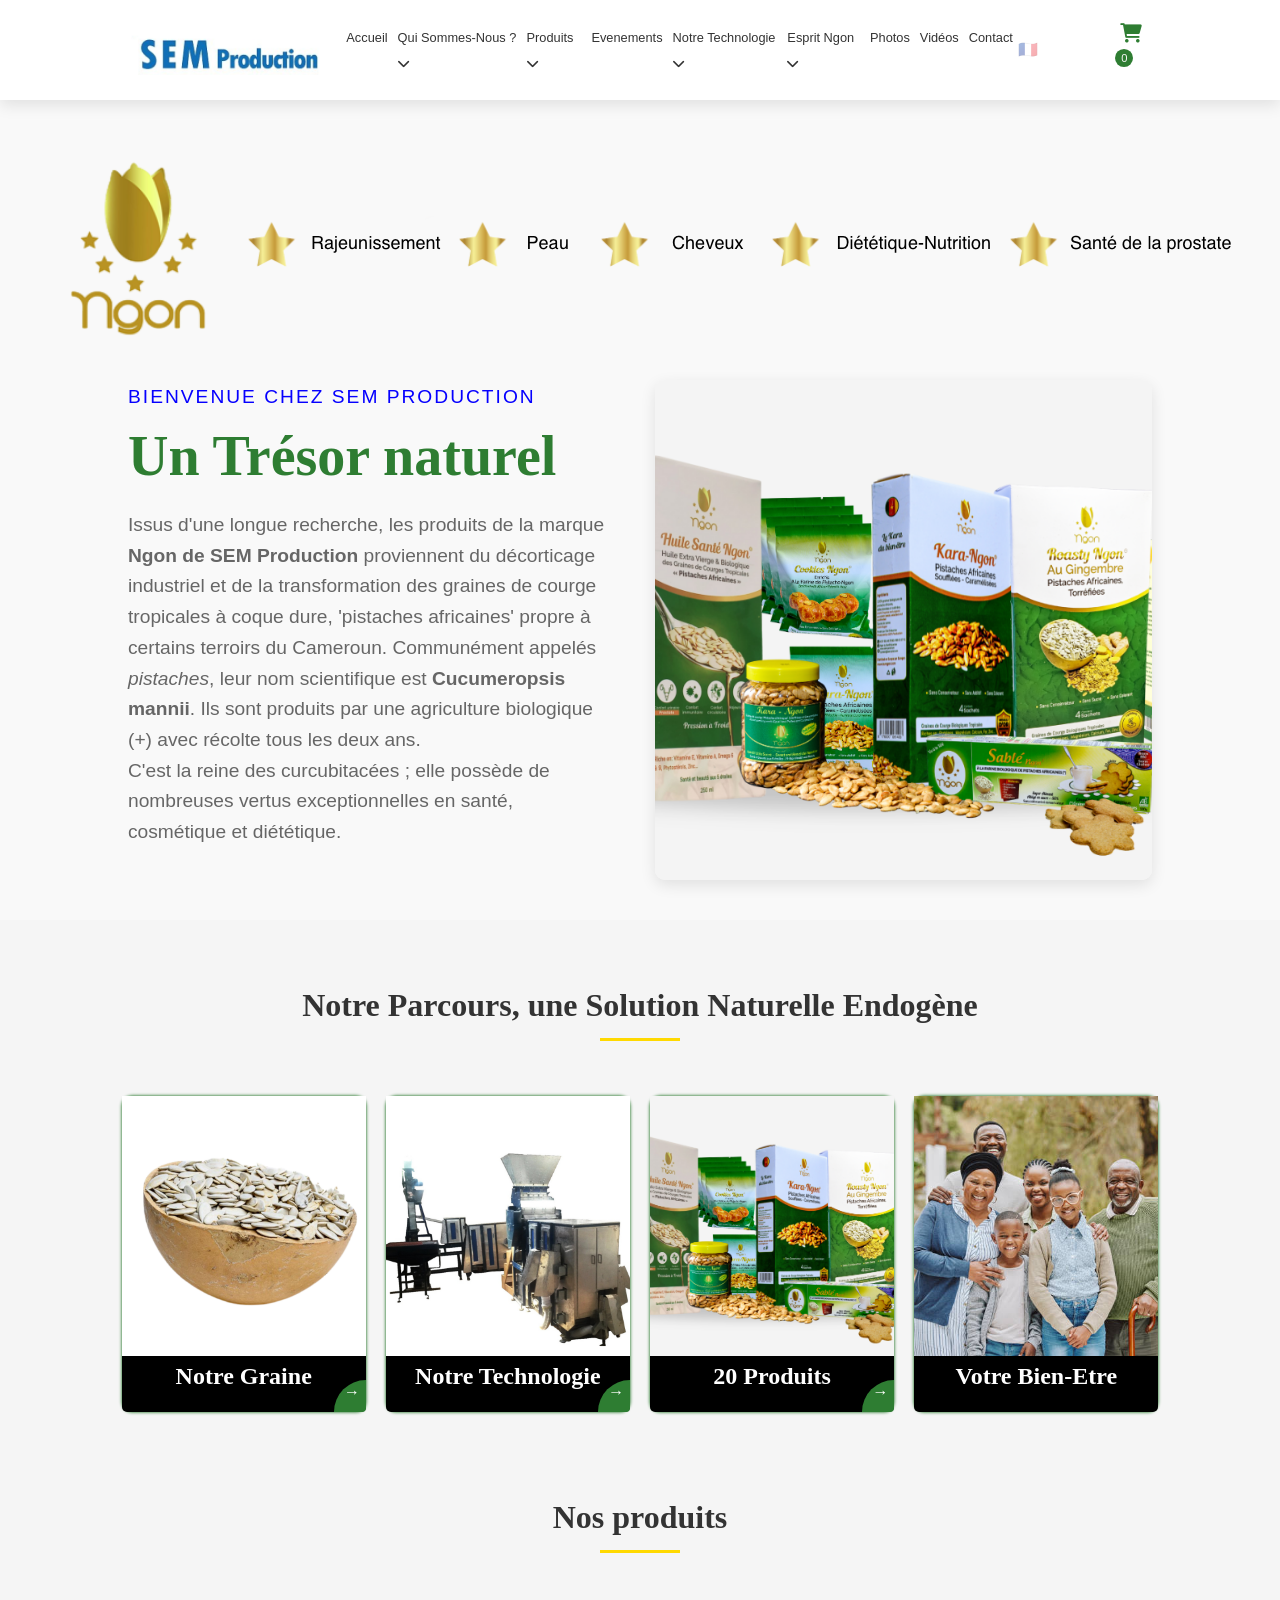
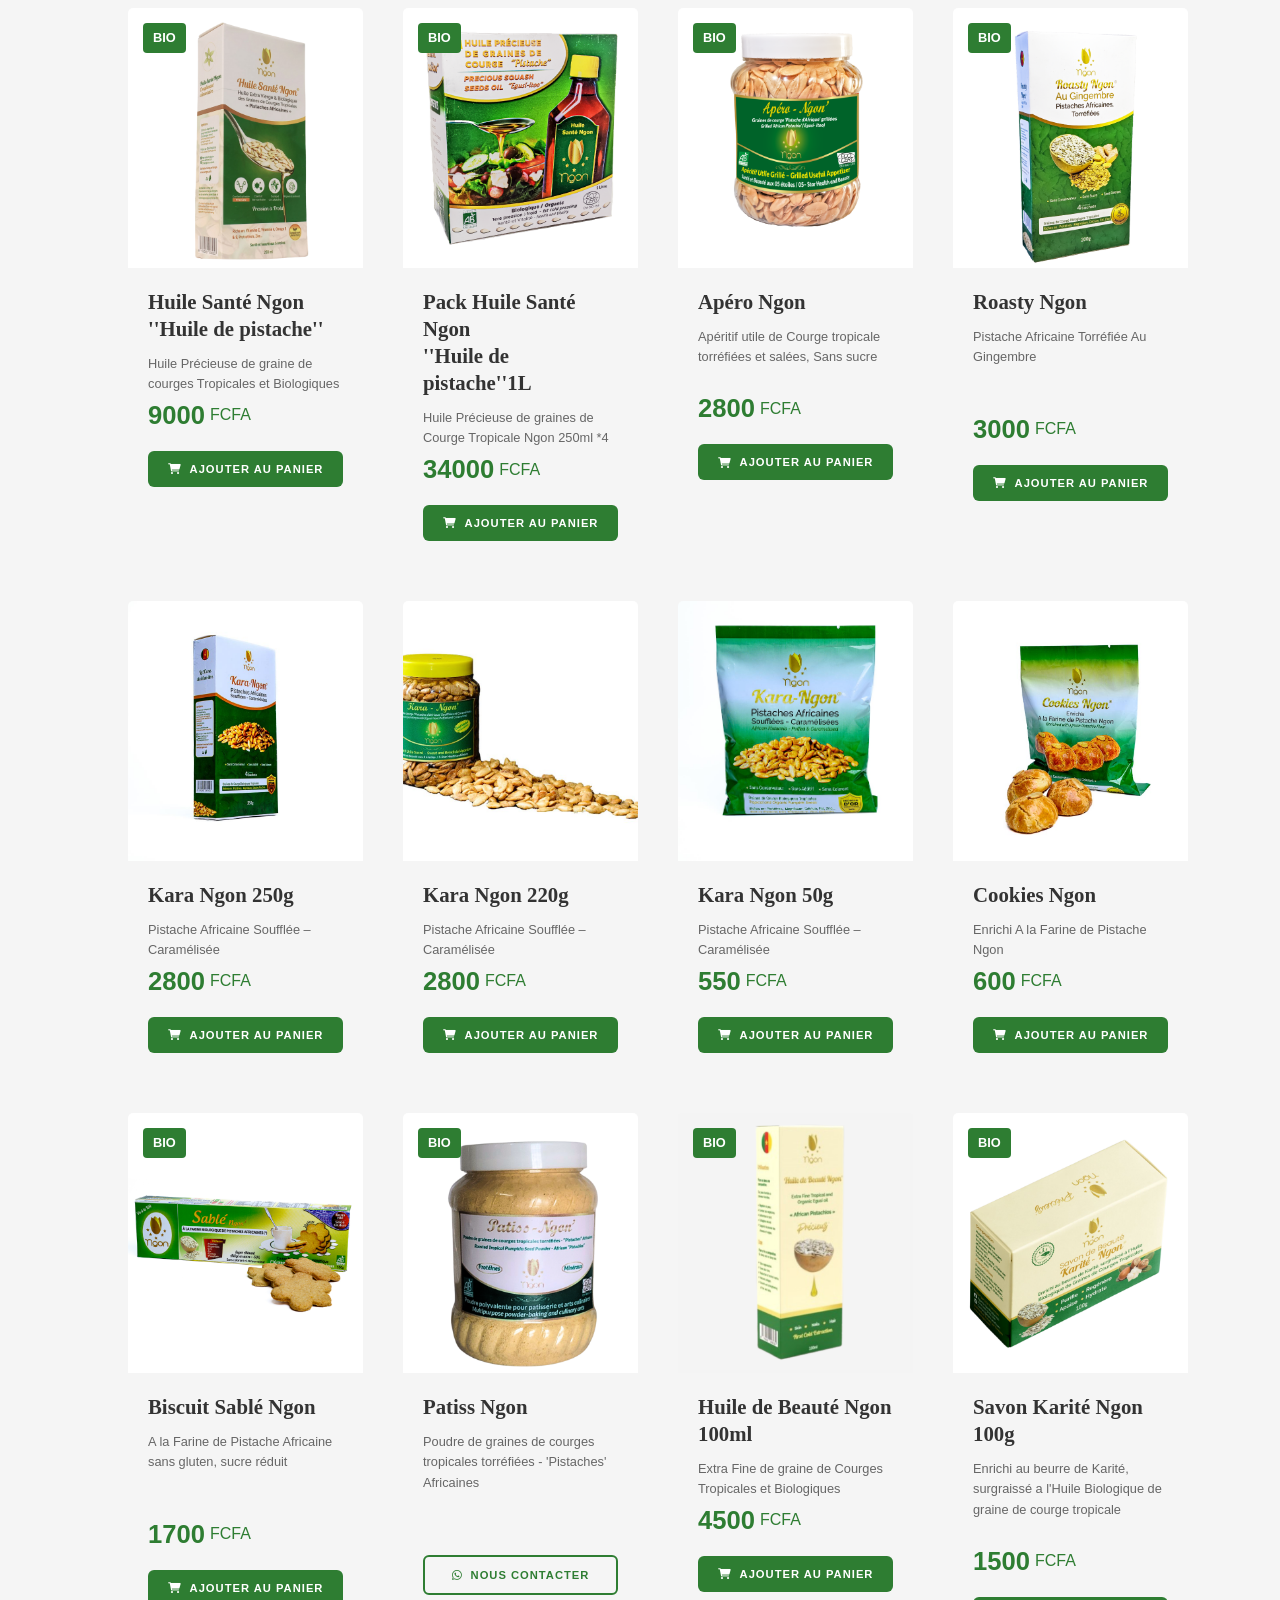
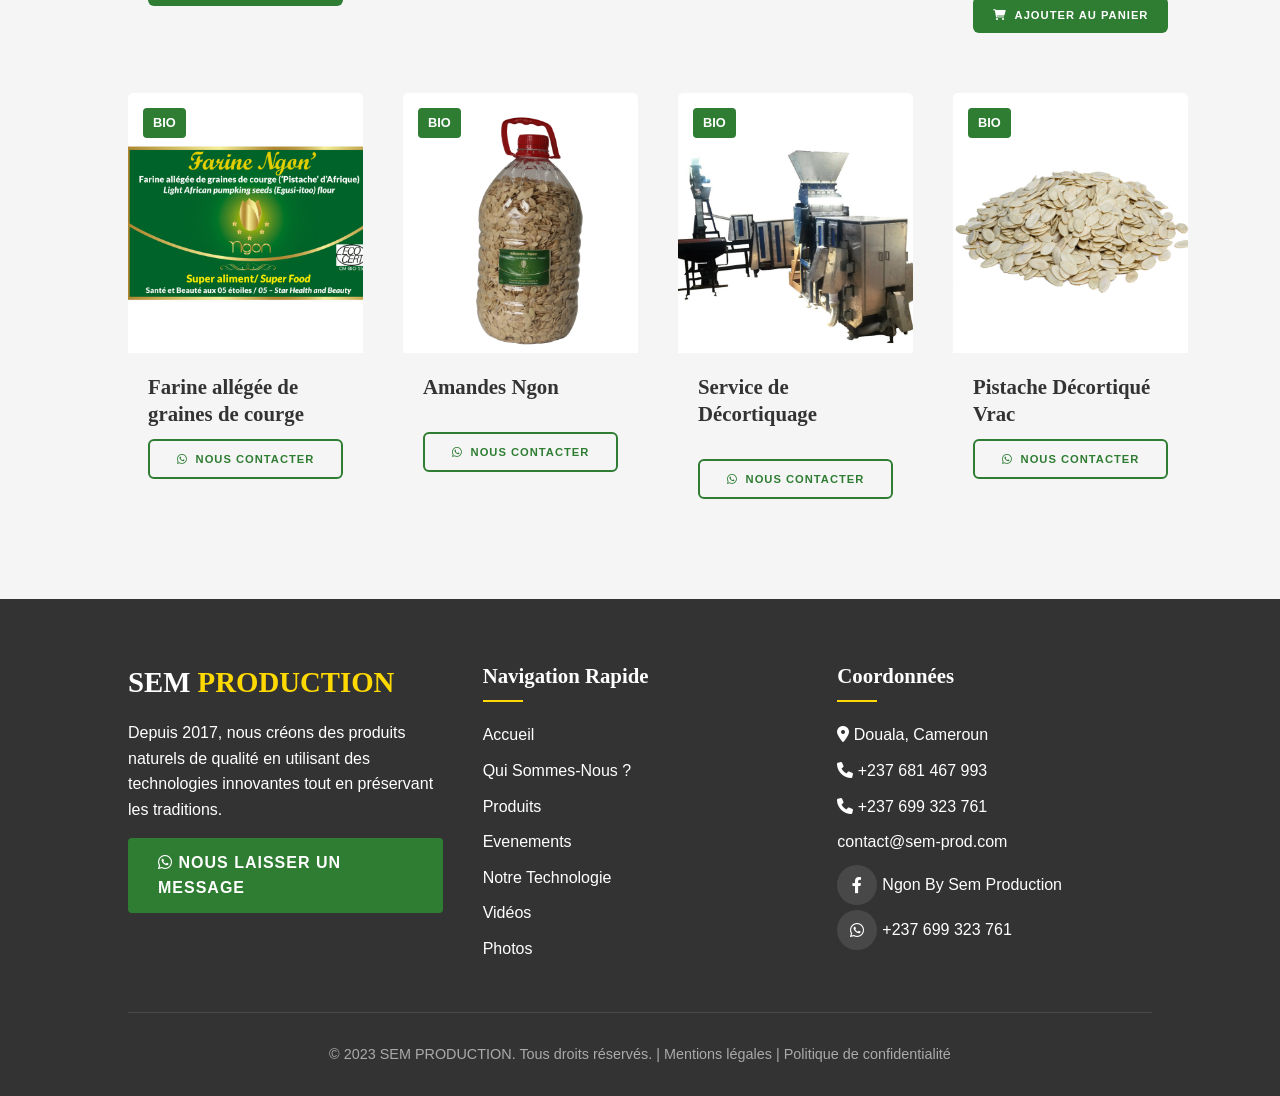
==== index.html @ 13b124e4 "Initialize project: Internationalization and UI/UX fixes" ====
<!DOCTYPE html>
<html lang="fr">

<head>
    <meta charset="UTF-8">
    <meta name="viewport" content="width=device-width, initial-scale=1.0">
    <title>SEM PRODUCTION - Innovation au service de la tradition</title>
    <link rel="stylesheet" href="css/style.css">
    <link rel="stylesheet" href="https://cdnjs.cloudflare.com/ajax/libs/font-awesome/6.4.0/css/all.min.css">
    <link rel="stylesheet" href="https://cdnjs.cloudflare.com/ajax/libs/font-awesome/6.0.0-beta3/css/all.min.css">
    <!-- Définition de l'icône du site (favicon) -->
    <link rel="icon" type="image/png" href="assets/images/icon-logo.png">

    <!-- Scripts i18n -->
    <script src="js/i18n-data.js"></script>
    <script src="js/i18n.js"></script>

    <style>
        .lang-switch {
            display: flex;
            align-items: center;
            margin-right: 15px;
            font-weight: bold;
        }

        .lang-switch a {
            color: #fff;
            text-decoration: none;
            padding: 0 5px;
            opacity: 0.7;
        }

        .lang-switch a.active-lang {
            opacity: 1;
            border-bottom: 2px solid #fff;
        }

        .lang-switch span {
            color: #fff;
            opacity: 0.5;
        }
    </style>
</head>

<body>

    <!-- Header -->
    <header id="header-id">
        <div class="container header-container">
            <a href="index.html" class="logo"><img src="assets/images/logo.png" alt=""></a>
            <nav>
                <ul>
                    <li><a href="index.html" data-i18n="nav.home">Accueil</a></li>
                    <li class="dropdown">
                        <a href="qui-sommes-nous.html"><span data-i18n="nav.about">Qui Sommes-Nous ?</span> <i
                                class="fas fa-chevron-down"></i></a>
                        <ul class="dropdown-menu">
                            <li><a href="qui-sommes-nous.html#entreprise" data-i18n="nav.about.company">Notre
                                    Entreprise</a></li>
                            <li><a href="qui-sommes-nous.html#histoire" data-i18n="nav.about.history">Notre Histoire</a>
                            </li>
                            <li><a href="qui-sommes-nous.html#chaine-valeur" data-i18n="nav.about.value_chain">Notre
                                    Chaine de Valeur</a></li>
                            <li><a href="qui-sommes-nous.html#promoteur" data-i18n="nav.about.promoter">Le Promoteur</a>
                            </li>
                        </ul>
                    </li>
                    <li class="dropdown">
                        <a href="#products-section"><span data-i18n="nav.products">Produits</span> <i
                                class="fas fa-chevron-down"></i></a>
                        <script>
                            // Fonction pour afficher les détails du produit
                            function displayProductMenu() {
                                const product = productsData;
                                const lang = localStorage.getItem('siteLang') || 'fr';
                                const container_dropdown_menu = document.getElementById('dropdown-menu');
                                if (product) {
                                    container_dropdown_menu.innerHTML = product.map(product => `
                                            <li><a href="detailproduit.html?id=${product.id}">${product.names[lang] || product.names.fr}</a></li>
                                        `).join('');
                                    return;
                                }
                            }
                            document.addEventListener('DOMContentLoaded', displayProductMenu);
                            window.addEventListener('languageChanged', displayProductMenu);
                        </script>
                        <ul class="dropdown-menu" id="dropdown-menu">

                        </ul>
                    </li>
                    <li><a href="evenements.html" data-i18n="nav.events">Evenements</a></li>
                    <li class="dropdown">
                        <a href="technologie.html"><span data-i18n="nav.tech">Notre Technologie</span> <i
                                class="fas fa-chevron-down"></i></a>
                        <ul class="dropdown-menu">
                            <li><a href="technologie.html#la-recherche" data-i18n="nav.tech.research">La recherche</a>
                            </li>
                            <li><a href="technologie.html#la-Conception-Fabrication"
                                    data-i18n="nav.tech.design">Conception et Fabrication</a></li>
                            <li><a href="technologie.html#la-Machine-specialisation"
                                    data-i18n="nav.tech.machine">Machine et specialisation</a></li>
                        </ul>
                    </li>
                    <li class="dropdown">
                        <a href="espritngon.html"><span data-i18n="nav.spirit">Esprit Ngon</span> <i
                                class="fas fa-chevron-down"></i></a>
                        <ul class="dropdown-menu">
                            <li><a href="espritngon.html#histoire-et-biens-faits" data-i18n="nav.spirit.history">
                                    Histoire et Bienfaits</a></li>
                            <li><a href="espritngon.html#recette" data-i18n="nav.spirit.recipe">Recette</a></li>
                            <li><a href="espritngon.html#patisseries" data-i18n="nav.spirit.pastries">Patisseries</a>
                            </li>
                        </ul>
                    </li>
                    <li><a href="photos.html" data-i18n="nav.photos">Photos</a></li>
                    <li><a href="videos.html" data-i18n="nav.videos">Vidéos</a></li>
                    <li><a href="contact.html" data-i18n="nav.contact">Contact</a></li>
                </ul>
            </nav>
            <div class="icon-action">
                <div class="lang-switch dropdown">
                    <a href="#" class="current-lang-display">
                        <span id="current-lang-icon">🇫🇷</span> 
                        <span id="current-lang-text">FR</span> 
                        <i class="fas fa-chevron-down" style="font-size: 0.8em;"></i>
                    </a>
                    <ul class="dropdown-menu">
                        <li><a href="#" class="lang-selector" data-lang="fr"><span>🇫🇷</span> Français</a></li>
                        <li><a href="#" class="lang-selector" data-lang="en"><span>🇬🇧</span> English</a></li>
                    </ul>
                </div>
                <div class="cart-icon" onclick="onlyopenCart()">
                    <i class="fas fa-shopping-cart"></i>
                    <span class="cart-count" id="cart-count">0</span>
                </div>
                <div class="mobile-menu">
                    <i class="fas fa-bars"></i>
                </div>
            </div>
        </div>
    </header>

    <!-- Hero Section -->
    <section class="hero">
        <div class="content-image-etoiles">
            <a href="index.html" class="logo logoeurogon"><img src="assets/images/logoNgon.png" alt=""></a>
            <img id="cinq-etoiles" src="assets/images/5etoiles-ok.png" alt="">
        </div>
        <div class="container hero-container">
            <div class="hero-content">
                <p class="subtitle" data-i18n="hero.subtitle">BIENVENUE CHEZ SEM PRODUCTION</p>
                <h1 data-i18n="hero.title">Un Trésor naturel</h1>
                <p id="description-hero" data-i18n="hero.desc">
                    Issus d'une longue recherche, les produits de la marque <strong>Ngon de SEM Production</strong>
                    proviennent du décorticage industriel et de la transformation des graines de courge tropicales à
                    coque dure, 'pistaches africaines' propre à certains terroirs du Cameroun.
                    Communément appelés <em>pistaches</em>, leur nom scientifique est <strong>Cucumeropsis
                        mannii</strong>.
                    Ils sont produits par une agriculture biologique (+) avec récolte tous les deux ans.<br>
                    C'est la reine des curcubitacées ; elle possède de nombreuses vertus exceptionnelles en santé,
                    cosmétique et diététique.
                </p>
                <!--<a href="#products-section" class="btn">Découvrir nos produits</a>-->
            </div>
            <div class="hero-image">
                <img src="/assets/images/Pack Complet.png" alt="SEM PRODUCTION - Produits naturels">
            </div>
        </div>
    </section>

    <!-- Brand Section -->
    <section class="rubrique-section" style="padding-bottom: 0;">
        <div class="section-title" id="rubrique-section-title">
            <h2 data-i18n="section.path.title">Notre Parcours, une Solution Naturelle Endogène</h2>
        </div>

        <div class="rubrique-content">
            <div class="rubrique-item large">
                <a href="">
                    <div class="promo-text">
                        <div class="product-img" style="background-image: url(assets/images/calebasse-pistache.png) ;">
                        </div>
                        <h2 data-i18n="section.path.seed">Notre Graine</h2>
                        <div class="go-corner">
                            <div class="go-arrow">→</div>
                        </div>
                        <!--<img src="assets/images/calebasse-pistache.png" alt="" class="product-img">-->
                    </div>
                </a>
            </div>
            <div class="rubrique-item ">
                <a href="technologie.html">
                    <div class="promo-text">
                        <div class="product-img"
                            style="background-image: url(assets/images/machine-a-decortiquer.png) ;"></div>
                        <h2 data-i18n="section.path.tech">Notre Technologie</h2>
                        <div class="go-corner">
                            <div class="go-arrow">→</div>
                        </div>
                    </div>
                </a>
            </div>
            <div class="rubrique-item">
                <a href="#products-section">
                    <div class="promo-text">
                        <div class="product-img" style="background-image: url(assets/images/Pack\ Complet.png) ;"></div>
                        <h2 data-i18n="section.path.products">20 Produits</h2>
                        <div class="go-corner">
                            <div class="go-arrow">→</div>
                        </div>
                    </div>
                </a>
            </div>
            <div class="rubrique-item">
                <a href="espritngon.html#histoire-et-biens-faits">
                    <div class="promo-text">
                        <div class="product-img" style="background-image: url(assets/images/famille-africaine6.png) ;">
                        </div>
                        <h2 data-i18n="section.path.wellbeing">Votre Bien-Etre</h2>
                    </div>
                </a>
            </div>
        </div>
    </section>

    <!-- Products Section -->
    <section class="products-section" id="products-section">
        <div class="container" id="products-section-container">
            <div class="section-title">
                <h2 data-i18n="section.products.title">Nos produits</h2>
                <!--<p>Lorem ipsum dolor sit amet, consectetur adipiscing elit. Aenean commodo ligula eget dolor. Aenean massa Cum sociis natoque penatibus.</p>-->
            </div>
            <script>
                function displayProductDetails() {
                    const product = productsData;
                    console.log(product)
                    const container = document.getElementById('products-grid');
                    /*if (product) {
                        container.innerHTML = product.map(product =>`
                            <div class="product-card" data-category="nutri-Sante">
                                <a href=" detailproduit.html?id=${product.id}">
                                <div class="product-img" style="background-image: url(${product.images[0]});">
                                    <div class="product-badge">BIO</div>
                                </div></a>
                                <div class="product-content">
                                    <h3 class="product-name">${product.names.fr}</h3>
                                    <p class="product-description">${product.brand.fr}</p>
                                    
                                    <div class="product-price">
                                    ${product.formats[0].price} <span class="price-currency">FCFA</span>
                                    </div>
                                    
                                    <div class="product-actions">
                                        <button class="btn btn-primary btn-cart add-to-cart" data-product="${product.names.fr}" data-price="${product.formats[0].price}">
                                            <i class="fas fa-shopping-cart"></i> 
                                        </button>
                                        <button class="btn btn-secondary btn-checkout-platform" onclick="commandeDirect('${product.names.fr.replace(/'/g, "\\'")}', ${product.formats[0].price})"  data-product="${product.names.fr}" data-price="${product.formats[0].price}">
                                            <i class="fab fa-whatsapp"></i> Commander
                                        </button>
                                    </div>
                                </div>
                            </div>
                            
                        `).join('');
                        return;
                    }*/
                    if (product) {
                        const lang = localStorage.getItem('siteLang') || 'fr';
                        container.innerHTML = product.map(product => {
                            // Vérifier si la catégorie est spéciale
                            const isSpecialCategory = product.category && product.category.includes("speciale");

                            return `
                                    <div class="product-card" data-category="${product.category || 'nutri-Sante'}">
                                        <a href="detailproduit.html?id=${product.id}">
                                             ${product.category && product.category.includes("aperitif-utile") ? `
                                            <div class="product-img" style="background-image: url(${product.images[0]});">
                                                
                                            </div>                                             
                                             `:
                                    `<div class="product-img" style="background-image: url(${product.images[0]});">
                                                <div class="product-badge" data-i18n="badge.bio">BIO</div>
                                            </div>`}
                                        </a>
                                        <div class="product-content">
                                            <h3 class="product-name">${product.names[lang] || product.names.fr}</h3>
                                            <p class="product-description">${product.brand[lang] || product.brand.fr}</p>
                                            
                                            ${isSpecialCategory ?
                                    /* PRODUIT SPÉCIAL - Pas de prix, bouton "Nous contacter" */
                                    `
                                                <div class="product-actions">
                                                    <button class="btn btn-secondary btn-checkout-platform" onclick="commandeDirectSpeciale('${product.names.fr.replace(/'/g, "\\'")}')">
                                                        <i class="fab fa-whatsapp"></i> <span style="font-sise: 0.5em;" data-i18n="btn.contact_us"> Nous contacter </span>
                                                    </button>
                                                </div>
                                                ` :
                                    /* PRODUIT NORMAL - Avec prix et panier */
                                    `
                                                <div class="product-price">
                                                    ${product.formats[0].price} <span class="price-currency">FCFA</span>
                                                </div>
                                                
                                                <div class="product-actions">
                                                    <button class="btn btn-primary btn-cart add-to-cart" data-product="${product.names.fr}" data-price="${product.formats[0].price}">
                                                        <i class="fas fa-shopping-cart"></i><span data-i18n="btn.add_cart">Ajouter au panier</span>
                                                    </button>
                                                    <!--<button class="btn btn-secondary btn-checkout-platform" onclick="commandeDirect('${product.names.fr.replace(/'/g, "\\'")}', ${product.formats[0].price})" data-product="${product.names.fr}" data-price="${product.formats[0].price}">
                                                        <i class="fab fa-whatsapp"></i> Commander
                                                    </button>-->
                                                </div>
                                                `
                                }
                                        </div>
                                    </div>
                                `;
                        }).join('');
                        return;
                    }
                }
                // Charger les détails du produit au chargement de la page
                document.addEventListener('DOMContentLoaded', displayProductDetails);
            </script>
            <div class="products-grid" id="products-grid">
                <!-- Produit 1 -->

            </div>
        </div>
    </section>

    <!-- Panier -->
    <div class="cart-overlay"></div>
    <div class="cart-sidebar">
        <div class="cart-header">
            <h3 data-i18n="cart.title">Votre Panier</h3>
            <div class="cart-close">
                <i class="fas fa-times"></i>
            </div>
        </div>
        <div class="cart-items">
            <!-- Les articles du panier seront ajoutés ici dynamiquement -->
        </div>
        <div class="cart-total">
            <span data-i18n="cart.total">Total:</span> <span id="cart-total">0</span> FCFA
        </div>
        <button class="cart-checkout btn-checkout-platform" id="checkout-whatsapp" data-i18n="cart.checkout">
            Commander maintenant
        </button>
    </div>
    <!-- Shopping Cart Modal (hidden by default) -->
    <div id="platform-modal" class="modal">
        <div class="modal-content">
            <span class="close-btn close-btn-plateform">&times;</span>
            <h2 data-i18n="modal.whatsapp.title">Vous serez mis en relation avec notre service Commercial</h2>
            <span data-i18n="modal.whatsapp.subtitle">Par Whatsapp.</span>
            <div id="platform-oprtion" class="platform-option">
                <div class="section-choice">
                    <div id="whatsapp-send" class="btn" href="" title="Commander par WhatsApp" target="_blank">
                        <i class="fab fa-whatsapp"></i> <span data-i18n="modal.whatsapp.continue">Continuer</span>
                    </div>
                    <!--<div class="choise">
                            <div id="email-send" title="Commander par Email" style="background-color: rgb(0, 123, 255); border-radius: 15px;" >
                                <i class="fas fa-envelope choise-icon" style="font-size:70px;padding: 20px; color:white;"></i>
                            </div>
                            <p style="color: rgb(0, 123, 255);">Par Email</p>                        
                        </div> -->
                </div>
                <!--<div class="section-choice">
                        <p><strong>Par un appel direct: </strong><br> <i class="fas fa-phone"></i> +237 681 467 993  </p>
                    </div>-->
            </div>
        </div>
    </div>

    <!-- Formulaire de commande par mail Modal (hidden by default) -->
    <div id="form-commande-modal" class="modal">
        <div class="modal-content">
            <span class="close-btn close-btn-mail">&times;</span>
            <h2 data-i18n="modal.order.title">Passer votre Commande</h2>
            <form id="commande-form">
                <!--<label for="command-email">E-mail:</label>
                <input type="text" id="command-email" name="email" required>-->
                <label for="command-name" data-i18n="modal.order.name">Nom:</label>
                <input type="text" id="command-name" name="name" required>
                <label for="command-phone" data-i18n="modal.order.phone">Téléphone:</label>
                <input type="tel" id="command-phone" name="phone">
                <label for="command-guests" data-i18n="modal.order.order_label">Votre commande:</label>
                <textarea id="commande-details" name="message" readonly></textarea>

                <button type="submit" class="btn btn-primary" id="submit-email-order">
                    <i class="fas fa-paper-plane"></i>
                    <span data-i18n="modal.order.submit">Commander</span>
                </button>
            </form>
            <div id="commande-commandponse" style="margin-top:10px;"></div>
        </div>
    </div>
    <!--<div id="email-modal" class="">
        <div class="modal-content">
            <span class="close-btn" id="email-close">&times;</span>
            <h2>Commande par Email</h2>
            <p>Remplissez vos informations pour recevoir votre commande par email</p>
            
            <div class="order-summary" id="email-order-summary">
            </div>
            
            <form id="email-order-form">
                <div class="form-group">
                    <label for="customer-name">Nom complet *</label>
                    <input type="text" id="customer-name" name="name" required>
                </div>
                
                <div class="form-group">
                    <label for="customer-email">Email *</label>
                    <input type="email" id="customer-email" name="email" required>
                </div>
                
                <div class="form-group">
                    <label for="customer-phone">Téléphone</label>
                    <input type="tel" id="customer-phone" name="phone">
                </div>
                
                <div class="form-group">
                    <label for="customer-address">Adresse de livraison</label>
                    <textarea id="customer-address" name="address"></textarea>
                </div>
                
                <div class="form-group">
                    <label for="customer-message">Message supplémentaire</label>
                    <textarea id="customer-message" name="message" placeholder="Instructions spéciales, notes..."></textarea>
                </div>
                
                <button type="submit" class="btn btn-primary" style="width: 100%;">
                    <i class="fas fa-paper-plane"></i> Envoyer la commande
                </button>
            </form>
        </div>
    </div>-->

    <!-- Notification 
    <div class="notification" id="notification">
        <i class="fas fa-check-circle"></i> Votre commande a été envoyée avec succès!
    </div>-->

</body>
<!-- Footer -->
<footer>
    <div class="container">
        <div class="footer-content">
            <div class="footer-column">
                <div class="footer-logo">SEM <span>PRODUCTION</span></div>
                <p data-i18n="footer.desc">Depuis 2017, nous créons des produits naturels de qualité en utilisant des
                    technologies innovantes
                    tout en préservant les traditions.</p>
                <a href="https://wa.me/237699323761" class="btn" style="margin-top: 15px;">
                    <i class="fab fa-whatsapp"> </i> <span data-i18n="footer.msg">Nous laisser un message</span>
                </a>
            </div>
            <div class="footer-column">
                <h3 data-i18n="footer.nav">Navigation Rapide</h3>
                <ul>
                    <li><a href="index.html" data-i18n="nav.home">Accueil</a></li>
                    <li><a href="qui-sommes-nous.html" data-i18n="nav.about">Qui sommes-nous ?</a></li>
                    <li><a href="products-section" data-i18n="nav.products">Nos Produits</a></li>
                    <li><a href="evenements.html" data-i18n="nav.events">Nos Événements</a></li>
                    <li><a href="technologie.html" data-i18n="nav.tech">Notre Technologie</a></li>
                    <li><a href="videos.html" data-i18n="nav.videos">Nos Vidéos</a></li>
                    <li><a href="photos.html" data-i18n="nav.photos">Nos Photos</a></li>
                </ul>
            </div>
            <div class="footer-column">
                <h3 data-i18n="footer.contact">Coordonnées</h3>
                <ul>
                    <li><i class="fas fa-map-marker-alt"></i> Douala, Cameroun</li>
                    <li><i class="fas fa-phone"></i> +237 681 467 993</li>
                    <li><i class="fas fa-phone"></i> +237 699 323 761</li>
                    <li><a href="mailto:contact@sem-prod.com" class="contact-link">contact@sem-prod.com</a></li>
                </ul>
                <div class="container-social-icons">
                    <div class="container-icon">
                        <a href="https://www.facebook.com/NgonbySemProduction" class="social-icon"><i
                                class="fab fa-facebook-f"></i></a>
                        <a href="https://www.facebook.com/NgonbySemProduction">Ngon By Sem Production</a>
                    </div>
                    <div class="container-icon">
                        <a href="https://wa.me/237699323761" class="social-icon"><i class="fab fa-whatsapp"></i></a>
                        <a href="https://wa.me/237699323761">+237 699 323 761</a>
                    </div>

                    <!--<a href="#" class="social-icon"><i class="fab fa-linkedin-in"></i></a>-->
                    <!--<a href="#" class="social-icon"><i class="fab fa-instagram"></i></a>-->
                    <!-- <a href="#" class="social-icon"><i class="fab fa-youtube"></i></a>-->
                </div>
            </div>
        </div>
        <div class="footer-bottom">
            <p>&copy; 2023 SEM PRODUCTION. <span data-i18n="footer.rights">Tous droits réservés.</span> | <a href="#"
                    data-i18n="footer.legal">Mentions légales</a> | <a href="#" data-i18n="footer.privacy">Politique de
                    confidentialité</a></p>
        </div>
    </div>
</footer>

<script src="js/script.js" defer></script>
<script src="js/product-data.js"></script>

</html>
---- css/style.css ----
/* Variables CSS */
        :root {
            --primary-color: #2e7d32;
            --secondary-color: #ffd900;
            --accent-color: #4caf50;
            --light-color: #f5f5f5;
            --dark-color: #333;
            --font-main: 'Segoe UI', Tahoma, Geneva, Verdana, sans-serif;
            --font-heading: 'Georgia', serif;
            --transition: all 0.3s ease;
            --shadow: 0 5px 15px rgba(0, 0, 0, 0.1);
        }


        /* Reset et styles de base */
        * {
            margin: 0;
            padding: 0;
            box-sizing: border-box;
        }

        body {
            font-family: var(--font-main);
            color: var(--dark-color);
            line-height: 1.6;
            background-color: var(--light-color);
        }

        h1,
        h2,
        h3,
        h4 {
            font-family: var(--font-heading);
            font-weight: 700;
            margin-bottom: 1rem;
        }

        a {
            text-decoration: none;
            color: inherit;
            transition: var(--transition);
        }

        ul {
            list-style: none;
        }

        .container {
            width: 90%;
            max-width: 80%;
            margin: 0 auto;
        }

        section {
            padding: 80px 0;
        }

        .btn {
            display: inline-block;
            padding: 12px 30px;
            background-color: var(--primary-color);
            color: white;
            border: none;
            border-radius: 4px;
            cursor: pointer;
            font-weight: 600;
            text-transform: uppercase;
            letter-spacing: 1px;
            transition: var(--transition);
        }


        .btn:hover {
            background-color: var(--secondary-color);
            transform: translateY(-3px);
        }

        .section-title {
            text-align: center;
            margin-bottom: 50px;
        }

        .section-title h2 {
            font-size: 2.5rem;
            margin-bottom: 15px;
            position: relative;
            display: inline-block;
        }

        .section-title h2::after {
            content: '';
            position: absolute;
            bottom: -10px;
            left: 50%;
            transform: translateX(-50%);
            width: 80px;
            height: 3px;
            background-color: var(--secondary-color);
        }

        .section-title p {
            color: #666;
            max-width: 600px;
            margin: 0 auto;
        }

        /* Header */
        header {
            position: sticky;
            width: 100%;
            top: 0;
            z-index: 900;
            background-color: rgba(255, 255, 255, 0.95);
            box-shadow: var(--shadow);
            transition: var(--transition);
            padding: 10px 0;
        }

        .header-container {
            display: flex;
            justify-content: space-between;
            align-items: center;
            /*padding: 15px 0;*/
        }

        .logo {
            font-family: var(--font-heading);
            font-size: 1.8rem;
            font-weight: 700;
            color: var(--primary-color);
            display: flex;
            align-items: center;
            /*z-index: 1001;*/
            padding: 10px 0;
        }

        .logo img {
            height: 50px;
            width: auto;
            transition: var(--transition);
        }

        .logo span {
            color: var(--secondary-color);
        }

        .logoeurogon img {
            height: 200px;
            width: auto;
            transition: var(--transition);
        }

        nav ul {
            display: flex;
        }

        nav ul li {
            position: relative;
            margin-left: 20px;
        }

        nav ul li a {
            font-weight: 500;
            /*padding: 10px 5px;*/
        }

        nav ul li a:hover {
            color: var(--secondary-color);
        }

        .dropdown-menu {
            position: absolute;
            top: 100%;
            left: 0;
            background-color: white;
            min-width: 200px;
            box-shadow: var(--shadow);
            opacity: 0;
            visibility: hidden;
            transform: translateY(10px);
            transition: var(--transition);
            z-index: 100;
            display: felx;
            flex-direction: column;
        }

        .dropdown:hover .dropdown-menu,
        .dropdown.active .dropdown-menu {
            opacity: 1;
            visibility: visible;
            transform: translateY(0);
        }


        .dropdown-menu li {
            margin: 0;
            border-bottom: 1px solid #eee;
        }

        .dropdown-menu li:last-child {
            border-bottom: none;
        }

        .dropdown-menu li a {
            display: block;
            padding: 12px 15px;
        }

        .dropdown-menu li a:hover {
            background-color: #f9f9f9;
        }

        .nav-actions {
            display: flex;
            align-items: center;
            gap: 20px;
        }

        .icon-action {
            display: flex;
            align-items: center;
            gap: 20px;
            color: var(--primary-color);
        }

        /* Language Switcher Styles */
        .lang-switch {
            display: flex;
            align-items: center;
            cursor: pointer;
            position: relative;
        }

        .current-lang-display {
            display: flex;
            align-items: center;
            gap: 5px;
            color: var(--primary-color);
            /* Ensure visibility on white headers */
            text-decoration: none;
            font-weight: 500;
            padding: 5px;
            border-radius: 4px;
            transition: var(--transition);
        }

        .current-lang-display:hover {
            background-color: rgba(0, 0, 0, 0.05);
        }

        .lang-switch .dropdown-menu {
            min-width: 150px;
            transform: translateX(-30%);
            top: 100%;
            margin-top: 10px;
            border-radius: 8px;
            box-shadow: 0 10px 25px rgba(0, 0, 0, 0.15);
            overflow: hidden;
            border: 1px solid #eee;
        }

        .lang-switch .lang-selector {
            display: flex;
            align-items: center;
            gap: 12px;
            padding: 12px 15px;
            color: var(--dark-color);
            text-decoration: none;
            transition: background 0.3s;
        }

        .lang-switch .lang-selector:hover {
            background-color: #f5f5f5;
            color: var(--primary-color);
        }

        .lang-switch .lang-selector span {
            font-size: 1.2em;
        }

        .cart-count {
            background-color: var(--primary-color);
            color: var(--light-color);
            border-radius: 50%;
            padding: 3px 6px;
            font-size: 0.7rem;
            vertical-align: top;
            margin-left: -5px;
        }

        .search-icon,
        .cart-icon {
            margin-left: 0;
            font-size: 1.2rem;
            cursor: pointer;
        }

        .mobile-menu {
            display: none;
            font-size: 1.5rem;
            cursor: pointer;
        }

        /* Hero Section */
        .content-image-etoiles {
            background-color: #f9f9f9;
            width: 100%;
            display: flex;
            justify-content: space-around;
            align-items: center;

        }

        .content-image-etoiles img {
            width: auto;
        }

        .logoeurogon {
            max-width: 120px;
        }

        /* Hero Section */
        .hero {
            height: autotry;
            display: flex;
            flex-direction: column;
            align-items: center;
            margin-top: 0;
            background-color: #f9f9f9;
            padding: 40px 0;
            gap: 20px;
        }

        .hero-container {
            display: grid;
            grid-template-columns: 1fr 1fr;
            gap: 50px;
            align-items: center;
        }

        .hero-content {
            padding-right: 20px;
        }

        .hero-content .subtitle {
            font-size: 1.2rem;
            margin-bottom: 10px;
            color: #0600ff;
            letter-spacing: 2px;
        }

        .hero-content h1 {
            font-size: 3.5rem;
            margin-bottom: 20px;
            line-height: 1.2;
            font-family: var(--font-heading);
            color: var(--primary-color);
        }

        .hero-content p {
            margin-bottom: 30px;
            font-size: 1.2rem;
            color: #666;
        }

        .hero-image {
            border-radius: 10px;
            overflow: hidden;
            box-shadow: var(--shadow);
            height: 500px;
        }

        .hero-image img {
            width: 100%;
            height: 100%;
            object-fit: cover;
            display: block;
            transition: var(--transition);
        }

        .hero-image:hover img {
            transform: scale(1.05);
        }

        .rubrique-section {
            background-color: var(--light-color);
            width: 90%;
            display: flex;
            flex-direction: column;
            align-items: center;
            justify-content: center;
            margin: 0 auto;

        }

        .rubrique-content {
            width: 90%;
            display: grid;
            grid-template-columns: 1fr 1fr 1fr 1fr;
            align-items: center;
            gap: 40px;
            padding-top: 0;
            justify-content: space-between;
        }

        .rubrique-item {
            /*border: 2px solid var(--primary-color);*/
            box-shadow: 0px 0px 3px 0.5px var(--primary-color);
            border-radius: 10px;
            padding: 3px;
            transition: var(--transition);
            width: 300px;


        }

        .rubrique-item:hover {
            /*border: 2px solid var(--primary-color);
            border-radius: 10px;
            background-color: var(--primary-color);*/
            color: var(--primary-color);
            transform: scale(1.05);
            z-index: 800;
        }

        .rubrique-item img {
            border-radius: 5px;
            width: 100%;
        }

        .go-corner {
            display: flex;
            align-items: center;
            justify-content: center;
            position: absolute;
            width: 2em;
            height: 2em;
            overflow: hidden;
            bottom: 0;
            right: 0;
            background: linear-gradient(135deg, var(--primary-color), var(--primary-color));
            border-radius: 32px 0 4px 0;
        }

        .go-arrow {
            margin-top: -4px;
            margin-right: -4px;
            color: white;
            font-family: courier, sans;
        }

        .try-today {
            padding: 60px 0;
            display: flex;
            justify-content: center;
            align-items: center;
            gap: 40px;
        }

        .promo-item {
            min-width: 400px;
            min-height: 400px;
            border-radius: 8px;
            overflow: hidden;
            position: relative;
            background-size: cover;
            background-position: center;
            color: var(--light-color);
            padding: 30px;
            display: flex;
            flex-direction: column;
            justify-content: center;
        }

        .promo-item::before {
            /* Overlay for text readability */
            content: '';
            position: absolute;
            top: 0;
            left: 0;
            width: 100%;
            height: 100%;
            background: linear-gradient(rgba(0, 0, 0, 0.1), rgba(0, 0, 0, 0.7));
        }

        .promo-text {
            border-radius: 5px;
            position: relative;
            /* Above overlay */
            z-index: 1;
            width: 100%;
            text-align: center;
            display: flex;
            flex-direction: column;
            justify-content: space-between;
            background-color: black;
            color: white;
            font-family: 'Helvetica', sans-serif;
        }

        .promo-text .btn {
            margin-top: 10px;
        }

        .promo-item h2 {
            font-size: 2rem;
            color: var(--light-color);
        }

        .promo-item h3 {
            font-size: 1.5rem;
            color: var(--light-color);
        }

        .promo-item span {
            display: block;
            margin-bottom: 10px;
            font-weight: 600;
        }


        /* Promo item specific background colors */
        .promo-item {
            background-size: cover;
            background-position: center;
        }



        /* Modals (Cart & Commande) */
        .modal {
            display: none;
            position: fixed;
            z-index: 1001;
            left: 0;
            top: 0;
            width: 100%;
            height: 100%;
            overflow: auto;
            background-color: rgba(0, 0, 0, 0.6);
        }

        /*#form-commande-modal{
            display: none; 
            position: fixed;
            z-index: 1001;
            left: 0;
            top: 0;
            width: 100%;
            height: 100%;
            overflow: auto;
            background-color: rgba(0,0,0,0.6);
        }*/

        .modal.active {
            display: block;
        }

        /*#form-commande-modal.active { 
            display: block;
        }*/
        .modal-content {
            background-color: #fefefe;
            margin: 10% auto;
            padding: 30px;
            border: 1px solid #888;
            width: 80%;
            max-width: 500px;
            border-radius: 8px;
            position: relative;
            box-shadow: 0 5px 15px rgba(0, 0, 0, 0.3);
        }

        .modal-content h2 {
            margin-top: 0;
        }

        .close-btn {
            color: #aaa;
            float: right;
            font-size: 28px;
            font-weight: bold;
            position: absolute;
            top: 10px;
            right: 20px;
        }

        .close-btn:hover,
        .close-btn:focus {
            color: black;
            text-decoration: none;
            cursor: pointer;
        }

        #cart-items .cart-item {
            display: flex;
            justify-content: space-between;
            padding: 10px 0;
            border-bottom: 1px solid #eee;
        }

        #cart-items .cart-item:last-child {
            border-bottom: none;
        }

        .cart-items {

            gap: 40px;
            min-height: 300px;

        }

        .platform-option {
            display: flex;
            flex-direction: column;
            align-items: center;
            justify-content: center;
            gap: 30px;
            padding: 20px;
            border: 2px solid transparent;
            border-radius: 8px;
            cursor: pointer;
            transition: all 0.3s ease;
        }

        /*.section-choice{
            display: flex;
            gap: 15px;
        }*/

        /*.choise div{
            width: 100px;
            height: 100px;
            display: flex;
            align-items: center;
            justify-content: center;
        }*/
        /*.choise p{
            font-size: 10px;
            padding-left: 15px;
        }*/

        #commande-form label {
            display: block;
            margin-top: 10px;
            font-weight: 600;
        }

        #commande-form input {
            width: 100%;
            padding: 10px;
            margin-top: 5px;
            border: 1px solid #ccc;
            border-radius: 4px;
        }

        #commande-form textarea {
            width: 100%;
            padding: 10px;
            margin-top: 5px;
            border: 1px solid #ccc;
            border-radius: 4px;
            display: block;
            height: 120px;
            resize: vertical;
        }

        #commande-form button {
            margin-top: 20px;
        }

        #commande-response {
            font-weight: bold;
        }


        /* Modals */
        /*.modal {
            display: block;
            position: fixed;
            top: 0;
            left: 0;
            width: 100%;
            height: 100%;
            background-color: rgba(0, 0, 0, 0.5);
            z-index: 1000;
            align-items: center;
            justify-content: center;
        }
        
        .modal.active {
            display: flex;
        }
        
        .modal-content {
            background-color: white;
            border-radius: 8px;
            padding: 30px;
            width: 90%;
            max-width: 500px;
            box-shadow: 0 5px 15px rgba(0,0,0,0.2);
            position: relative;
        }
        
        .close-btn {
            position: absolute;
            top: 15px;
            right: 15px;
            font-size: 1.5rem;
            cursor: pointer;
            color: #666;
        }
        
        .platform-options {
            display: flex;
            justify-content: space-around;
            margin: 30px 0;
        }
        
        .platform-option {
            display: flex;
            flex-direction: column;
            align-items: center;
            gap: 10px;
            padding: 20px;
            border: 2px solid transparent;
            border-radius: 8px;
            cursor: pointer;
            transition: all 0.3s ease;
        }
        
        .platform-option:hover {
            border-color: var(--primary-color);
        }
        
        .platform-icon {
            font-size: 3rem;
            margin-bottom: 10px;
        }
        
        .platform-email .platform-icon {
            color: #007bff;
        }
        
        .platform-whatsapp .platform-icon {
            color: #25D366;
        }
        
        .platform-text {
            font-weight: bold;
        }
        
        Formulaire de commande 
        .form-group {
            margin-bottom: 20px;
        }
        
        .form-group label {
            display: block;
            margin-bottom: 5px;
            font-weight: bold;
        }
        
        .form-group input, .form-group textarea {
            width: 100%;
            padding: 10px;
            border: 1px solid var(--border-color);
            border-radius: 4px;
            font-size: 1rem;
        }
        
        .form-group textarea {
            height: 120px;
            resize: vertical;
        }
        
        .order-summary {
            background-color: #f9f9f9;
            padding: 15px;
            border-radius: 4px;
            margin-bottom: 20px;
        }
        
        .order-item {
            display: flex;
            justify-content: space-between;
            margin-bottom: 5px;
        }
        
        .order-total {
            font-weight: bold;
            border-top: 1px solid #ddd;
            padding-top: 10px;
            margin-top: 10px;
        }
        
        .notification {
            position: fixed;
            top: 20px;
            right: 20px;
            padding: 15px 20px;
            background-color: var(--secondary-color);
            color: white;
            border-radius: 4px;
            box-shadow: 0 3px 10px rgba(0,0,0,0.2);
            z-index: 1100;
            display: none;
        }
        
        .notification.active {
            display: block;
            animation: fadeInOut 3s ease;
        }
        
        @keyframes fadeInOut {
            0% { opacity: 0; transform: translateY(-20px); }
            20% { opacity: 1; transform: translateY(0); }
            80% { opacity: 1; transform: translateY(0); }
            100% { opacity: 0; transform: translateY(-20px); }
        }*/
        /* Products Section */
        .products-section {
            padding: 80px 0;
            background-color: var(--light-color);
        }

        .products-section .container {
            width: 60%;
            max-width: 80%;
            margin: 0 auto;
        }

        .products-filter {
            display: flex;
            justify-content: center;
            margin-bottom: 50px;
            flex-wrap: wrap;
            gap: 15px;
        }

        .filter-btn {
            padding: 10px 25px;
            background-color: white;
            border: 2px solid var(--primary-color);
            border-radius: 30px;
            cursor: pointer;
            font-weight: 600;
            transition: var(--transition);
        }

        .filter-btn:hover,
        .filter-btn.active {
            background-color: var(--primary-color);
            color: white;
        }

        .products-grid {
            display: grid;
            grid-template-columns: repeat(4, 1fr);
            gap: 40px;
        }

        /* Product Card */
        .product-card {
            /*background-color: white;*/
            border-radius: 5px;
            overflow: hidden;
            /*box-shadow: var(--shadow);*/
            transition: var(--transition);
            width: 256px;
        }

        .product-card:hover {
            transform: translateY(-5px);
            /*box-shadow: 0 10px 25px rgba(0, 0, 0, 0.12);*/
        }

        .product-img {
            height: 260px;
            background-color: #f5f5f5;
            background-size: cover;
            background-position: center;
            position: relative;
        }

        .product-badge {
            position: absolute;
            top: 15px;
            left: 15px;
            background-color: var(--primary-color);
            color: white;
            padding: 5px 10px;
            border-radius: 4px;
            font-size: 0.8rem;
            font-weight: 600;
        }

        .product-content {
            padding: 25px;
        }

        .product-name {
            font-size: 1rem;
            margin-bottom: 12px;
            font-family: var(--font-heading);
            color: var(--dark-color);
            line-height: 1.3;
        }

        .product-description {
            color: #666;
            line-height: 1.6;
            font-size: 0.8rem;
        }

        .product-rating {
            display: flex;
            align-items: center;
        }

        .stars {
            color: #ffc107;
            margin-right: 10px;
        }

        .rating-count {
            color: #888;
            font-size: 0.9rem;
        }

        .product-price {
            font-size: 1.6rem;
            font-weight: 700;
            color: var(--primary-color);
            margin-bottom: 15px;
            display: flex;
            align-items: center;
        }

        .price-currency {
            font-size: 1rem;
            margin-left: 5px;
            font-weight: 500;
        }

        .product-actions {
            display: flex;
            gap: 12px;
        }

        .product-actions .btn {
            flex: 1;
            padding: 12px;
            border: none;
            border-radius: 6px;
            cursor: pointer;
            font-weight: 600;
            transition: var(--transition);
            display: flex;
            align-items: center;
            justify-content: center;
            gap: 8px;
            font-size: 0.7em;
            /*font-size: 0.95rem;*/
        }

        .product-actions-detaille {
            flex: 1;
            padding: 12px;
            border: none;
            border-radius: 6px;
            cursor: pointer;
            font-weight: 600;
            transition: var(--transition);
            display: flex;
            align-items: center;
            justify-content: center;
            gap: 8px;
            font-size: 0.7em;
            /*font-size: 0.95rem;*/
        }

        .product-actions .btn-primary {
            background-color: var(--primary-color);
            color: white;
        }

        .product-actions .btn-primary:hover {
            background-color: #1b5e20;
            transform: translateY(-2px);
        }

        .product-actions .btn-secondary {
            background-color: transparent;
            color: var(--primary-color);
            border: 2px solid var(--primary-color);
        }

        .product .btn-secondary:hover {
            background-color: rgba(46, 125, 50, 0.05);
            transform: translateY(-2px);
        }

        /* Responsive */
        @media (max-width: 1700px) {
            .product-actions {
                flex-direction: column;
            }

            .product-content {
                padding: 20px;
            }

            .product-name {
                font-size: 1.3rem;
            }
        }

        /* Panier */
        .cart-sidebar {
            position: fixed;
            top: 0;
            right: -400px;
            width: 350px;
            height: 100%;
            background-color: white;
            box-shadow: -5px 0 15px rgba(0, 0, 0, 0.1);
            transition: var(--transition);
            z-index: 1000;
            padding: 20px;
            overflow-y: auto;
        }

        .cart-sidebar.active {
            right: 0;
        }

        .cart-header {
            display: flex;
            justify-content: space-between;
            align-items: center;
            margin-bottom: 20px;
            padding-bottom: 15px;
            border-bottom: 1px solid #eee;
        }

        .cart-close {
            font-size: 1.5rem;
            cursor: pointer;
            color: #666;
        }

        .cart-items {
            margin-bottom: 20px;
        }

        .cart-item {
            display: flex;
            margin-bottom: 15px;
            padding-bottom: 15px;
            border-bottom: 1px solid #eee;
        }

        .cart-item-img {
            width: 60px;
            height: 60px;
            background-size: cover;
            background-position: center;
            border-radius: 5px;
            margin-right: 15px;
        }

        .cart-item-details {
            flex-grow: 1;
        }

        .cart-item-name {
            font-weight: 600;
            margin-bottom: 5px;
        }

        .cart-item-price {
            color: var(--secondary-color);
            font-weight: 600;
        }

        .cart-item-quantity {
            display: flex;
            align-items: center;
            margin-top: 5px;
        }

        .quantity-btn {
            width: 25px;
            height: 25px;
            background-color: #f0f0f0;
            border: none;
            border-radius: 3px;
            cursor: pointer;
            display: flex;
            align-items: center;
            justify-content: center;
        }

        .quantity-input {
            width: 40px;
            text-align: center;
            margin: 0 5px;
            border: 1px solid #ddd;
            border-radius: 3px;
            padding: 3px;
        }

        .cart-total {
            font-size: 1.2rem;
            font-weight: 700;
            margin-bottom: 20px;
            text-align: right;
        }

        .cart-checkout {
            width: 100%;
            padding: 12px;
            background-color: var(--primary-color);
            color: white;
            border: none;
            border-radius: 4px;
            font-weight: 600;
            cursor: pointer;
            transition: var(--transition);
        }

        .cart-checkout:hover {
            background-color: #1b5e20;
        }

        .cart-overlay {
            position: fixed;
            top: 0;
            left: 0;
            width: 100%;
            height: 100%;
            background-color: rgba(0, 0, 0, 0.5);
            z-index: 500;
            opacity: 0;
            visibility: hidden;
            transition: var(--transition);
        }

        .cart-overlay.active {
            opacity: 1;
            visibility: visible;
        }



        /* About Page */
        .about-nav {
            display: flex;
            justify-content: center;
            margin-bottom: 40px;
            flex-wrap: wrap;
            gap: 10px;
        }

        .about-nav a {
            padding: 10px 20px;
            background-color: #f5f5f5;
            border-radius: 4px;
            font-weight: 500;
        }

        .about-nav a.active {
            background-color: var(--primary-color);
            color: white;
        }

        .about-content {
            display: grid;
            grid-template-columns: 1fr 1fr;
            gap: 50px;
            align-items: center;
        }

        .about-text h2 {
            font-size: 2.2rem;
            margin-bottom: 20px;
        }

        .about-text p {
            margin-bottom: 20px;
            color: #666;
        }

        .about-image {
            border-radius: 5px;
            overflow: hidden;
            box-shadow: var(--shadow);
        }

        .about-image img {
            width: 100%;
            height: auto;
            display: block;
        }

        .value-chain {
            margin-top: 40px;
        }

        .value-chain img {
            width: 100%;
            height: auto;
            border-radius: 5px;
            box-shadow: var(--shadow);
        }

        .founder {
            display: grid;
            grid-template-columns: 1fr 2fr;
            gap: 30px;
            align-items: center;
            margin-top: 40px;
        }

        .founder-img {
            border-radius: 5px;
            overflow: hidden;
            box-shadow: var(--shadow);
        }

        .founder-img img {
            width: 100%;
            height: auto;
            display: block;
        }

        /* Contact Page */
        .contact-section {
            background-color: var(--light-color);
        }

        .contact-container {
            display: grid;
            grid-template-columns: 1fr 1fr;
            gap: 50px;
        }

        .contact-form {
            background-color: white;
            padding: 40px;
            border-radius: 5px;
            box-shadow: var(--shadow);
        }

        .form-group {
            margin-bottom: 20px;
        }

        .form-group label {
            display: block;
            margin-bottom: 8px;
            font-weight: 500;
        }

        .form-control {
            width: 100%;
            padding: 12px 15px;
            border: 1px solid #ddd;
            border-radius: 4px;
            font-family: inherit;
        }

        textarea.form-control {
            min-height: 150px;
            resize: vertical;
        }

        .contact-methods {
            display: grid;
            grid-template-columns: 1fr;
            gap: 20px;
        }

        .contact-method {
            display: flex;
            align-items: center;
            gap: 15px;
            padding: 20px;
            background-color: white;
            border-radius: 5px;
            box-shadow: var(--shadow);
        }

        .contact-icon {
            width: 50px;
            height: 50px;
            background-color: var(--primary-color);
            color: white;
            border-radius: 50%;
            display: flex;
            align-items: center;
            justify-content: center;
            font-size: 1.2rem;
        }

        .contact-details h3 {
            margin-bottom: 5px;
            font-size: 1.2rem;
        }

        .contact-details p {
            color: #666;
        }

        .map-container {
            margin-top: 40px;
            border-radius: 5px;
            overflow: hidden;
            box-shadow: var(--shadow);
        }

        .map-container iframe {
            width: 100%;
            height: 300px;
            border: none;
        }

        /* Footer */
        footer {
            background-color: var(--dark-color);
            color: white;
            padding: 60px 0 30px;
        }

        .footer-content {
            display: grid;
            grid-template-columns: repeat(auto-fit, minmax(200px, 1fr));
            gap: 40px;
            margin-bottom: 40px;
        }

        .footer-column h3 {
            font-size: 1.3rem;
            margin-bottom: 20px;
            position: relative;
            padding-bottom: 10px;
        }

        .footer-column h3::after {
            content: '';
            position: absolute;
            bottom: 0;
            left: 0;
            width: 40px;
            height: 2px;
            background-color: var(--secondary-color);
        }

        .footer-column ul li {
            margin-bottom: 10px;
        }

        .footer-column ul li a:hover {
            color: var(--secondary-color);
            padding-left: 5px;
        }

        .footer-logo {
            font-family: var(--font-heading);
            font-size: 1.8rem;
            font-weight: 700;
            margin-bottom: 15px;
        }

        .footer-logo span {
            color: var(--secondary-color);
        }

        .footer-bottom {
            text-align: center;
            padding-top: 30px;
            border-top: 1px solid rgba(255, 255, 255, 0.1);
            font-size: 0.9rem;
            color: #aaa;
        }

        .container-social-icons {
            display: flex;
            flex-direction: column;
            justify-content: center;
            gap: 5px;
        }

        .container-icon {
            display: flex;
            align-items: center;
            gap: 5px;
            transition: var(--transition);
        }

        .container-icon:hover {
            color: var(--secondary-color);
        }

        .social-icons {
            display: flex;
            gap: 15px;
            margin-top: 20px;
        }

        .social-icon {
            width: 40px;
            height: 40px;
            background-color: rgba(255, 255, 255, 0.1);
            border-radius: 50%;
            display: flex;
            align-items: center;
            justify-content: center;
            transition: var(--transition);
        }

        .social-icon:hover {
            background-color: var(--secondary-color);
            transform: translateY(-3px);
        }


        /* Responsive Design */

        @media (max-width: 1800px) {

            nav ul li a {
                font-size: 0.9em;
            }

            nav ul li {
                margin-left: 10px;
            }

            .products-section .container {
                width: 80%;
            }

        }

        @media (max-width: 1700px) {

            /*.page-nav{
                display: none;
            }*/
            nav ul li a {
                font-size: 0.8em;
            }

            /*.mobile-menu {
                display: block;
            }

            nav {
                position: fixed;
                top: 0;
                left: -100%;
                width: 80%;
                height: 100%;
                background-color: white;
                flex-direction: column;
                transition: var(--transition);
                box-shadow: 5px 0 15px rgba(0, 0, 0, 0.1);
                z-index: 999;
                padding: 30px;
                overflow-y: auto;
            }

            nav.active {
                left: 0;
            }

            nav ul {
                flex-direction: column;
            }

            nav ul li {
                margin: 0 0 20px 0;
            }

            .dropdown-menu {
                position: static;
                opacity: 1;
                visibility: visible;
                transform: none;
                box-shadow: none;
                margin-top: 10px;
                margin-left: 15px;
            }
            .dropdown:hover .dropdown-menu, .dropdown.active .dropdown-menu {
                opacity: 1;
                visibility: visible;
                transform: translateY(0);
            }

            .dropdown-menu li {
                margin: 0;
                border-bottom: 1px solid #eee;
            }

            .dropdown-menu li:last-child {
                border-bottom: none;
            }

            .dropdown-menu li a {
                display: block;
                padding: 12px 15px;
            }

            .dropdown-menu li a:hover {
                background-color: #f9f9f9;
            }
            .about-content, .contact-container {
                grid-template-columns: 1fr;
            }
            .mobile-menu {
                display: block;
            }*/

            /*.content-image {
                border-radius: 10px;
                width: 100%;
                overflow: hidden;
                box-shadow: var(--shadow);
            }
            .content-image-etoiles{
                flex-direction: column;
            }

            .content-image-etoiles img{
              width: 100%;
            }
            .logoeurogon img{
                max-width: 120px;
                height: 120px;
            }
            .content-image img,.content-image video {
                width: 100%;
                display: block;
                transition: var(--transition);
            }

            .content-image:hover img,.content-image:hover video {
                transform: scale(1.05);
            }*/

            /*nav.active {
                left: 0;
            }

            nav ul {
                flex-direction: column;
            }

            nav ul li {
                margin: 0 0 20px 0;
            }

            .dropdown-menu {
                position: static;
                opacity: 1;
                visibility: visible;
                transform: none;
                box-shadow: none;
                margin-top: 10px;
                margin-left: 15px;
            }*/
            /*.hero-content h1 {
                font-size: 2.8rem;
            }

            .founder {
                grid-template-columns: 1fr;
            }
            .hero-image {
                height: auto;
            }*/

            /*.hero-content h1 {
                font-size: 2.5rem;
            }*/
            .rubrique-section {
                width: 90%;
            }

            .rubrique-content {
                gap: 20px;
            }

            .rubrique-item {
                width: 100%;
                padding: 0;
                text-align: center;
            }

            /*.rubrique-item .product-img{
                padding: 0;
                border-radius: 10px;
            }*/
            .rubrique-item h2 {
                /*font-size: 0.7em;*/
                padding-top: 1px;
            }

            .promo-text {
                width: auto;
            }

            section {
                padding: 60px 0;
            }

            /*.hero-content h1 {
                font-size: 2.2rem;
            }*/

            /*.hero-image {
                height: 400px;
            }*/
            .hero-container {
                /*grid-template-columns: 1fr;*/
                gap: 30px;
            }

            .cart-sidebar {
                width: 300px;
            }

            .section-title h2 {
                .hero-image {
                    height: auto;
                }

                .hero-content h1 {
                    font-size: 2rem;
                }

                font-size: 2rem;
            }

            .feature-card,
            .product-card {
                padding: 0;
                width: 235px;
            }

            .products-filter {
                flex-direction: column;
            }

            .filter-select {
                min-width: 100%;
            }

            .try-today {
                display: flex;
                justify-content: center;
                align-items: center;
                flex-direction: column;
            }

        }

        @media (max-width: 1200px) {
            .products-grid {
                grid-template-columns: repeat(3, 1fr);
            }

            .hero-container {
                grid-template-columns: 1fr;
                gap: 30px;
            }

            .rubrique-section {
                width: 90%;
            }

            .rubrique-content {
                gap: 20px;
                display: grid;
                /*grid-template-columns: repeat(2, 1fr);*/
            }

            .rubrique-item {
                width: 100%;
                padding: 0;
                text-align: center;
            }

            /*.rubrique-item .product-img{
                padding: 0;
                border-radius: 10px;
            }*/
            .rubrique-item h2 {
                /*font-size: 0.7em;*/
                padding-top: 1px;
            }

            .promo-text {
                width: auto;
            }
        }

        @media (max-width: 990px) {

            nav ul li a {
                font-size: 0.9em;
            }

            .mobile-menu {
                display: block;
            }

            .mobile-menu {
                display: block;
            }

            nav {
                position: fixed;
                top: 0;
                left: -100%;
                width: 80%;
                height: 100%;
                background-color: white;
                flex-direction: column;
                transition: var(--transition);
                box-shadow: 5px 0 15px rgba(0, 0, 0, 0.1);
                z-index: 900;
                padding: 30px;
                overflow-y: auto;
            }

            nav.active {
                left: 0;
            }

            nav ul {
                flex-direction: column;
            }

            nav ul li {
                margin: 0 0 20px 0;
            }

            .dropdown-menu {
                display: none;
                position: static;
                opacity: 1;
                visibility: visible;
                transform: none;
                box-shadow: none;
                margin-top: 10px;
                margin-left: 15px;
            }

            .dropdown:hover .dropdown-menu,
            .dropdown.active .dropdown-menu {
                opacity: 1;
                visibility: visible;
                transform: translateY(0);
            }

            .dropdown-menu li {
                margin: 0;
                border-bottom: 1px solid #eee;
            }

            .dropdown-menu li:last-child {
                border-bottom: none;
            }

            .dropdown-menu li a {
                display: block;
                padding: 12px 15px;
            }

            .dropdown-menu li a:hover {
                background-color: #f9f9f9;
            }

            .about-content,
            .contact-container {
                grid-template-columns: 1fr;
            }

            .mobile-menu {
                display: block;
            }

            /*nav.active {
                left: 0;
            }

            nav ul {
                flex-direction: column;
            }

            nav ul li {
                margin: 0 0 20px 0;
            }*/
            header {
                position: sticky;
                padding: 0;
            }

            /*.dropdown-menu {
                position: static;
                opacity: 1;
                visibility: visible;
                transform: none;
                box-shadow: none;
                margin-top: 10px;
                margin-left: 15px;
            }*/
            .about-content,
            .contact-container {
                grid-template-columns: 1fr;
            }

            .mobile-menu {
                display: block;
            }

            .content-image {
                border-radius: 10px;
                width: 100%;
                overflow: hidden;
                box-shadow: var(--shadow);
            }

            .content-image-etoiles {
                flex-direction: column;
            }

            .content-image-etoiles img {
                width: 100%;
            }

            .logoeurogon img {
                max-width: 120px;
                height: 120px;
            }

            .content-image img,
            .content-image video {
                width: 100%;
                display: block;
                transition: var(--transition);
            }

            .content-image:hover img,
            .content-image:hover video {
                transform: scale(1.05);
            }

            /*nav.active {
                left: 0;
            }

            nav ul {
                flex-direction: column;
            }

            nav ul li {
                margin: 0 0 20px 0;
            }

            .dropdown-menu {
                position: static;
                opacity: 1;
                visibility: visible;
                transform: none;
                box-shadow: none;
                margin-top: 10px;
                margin-left: 15px;
            }*/
            .hero-content h1 {
                font-size: 2.5rem;
            }

            .founder {
                grid-template-columns: 1fr;
            }

            .hero-image {
                height: auto;
            }

            /*.hero-content h1 {
                font-size: 2.5rem;
            }*/

            section {
                padding: 60px 0;
            }

            /*.hero-content h1 {
                font-size: 2.2rem;
            }*/

            /*.hero-image {
                height: 400px;
            }*/
            .hero-container {
                grid-template-columns: 1fr;
                gap: 30px;
            }

            .hero-content {
                padding-right: 0;
                text-align: center;
            }

            #rubrique-section-title h2 {
                font-size: 1.7rem;
            }

            .hero-content .subtitle {
                font-size: 1rem;
            }

            .rubrique-content {
                gap: 20px;
                display: grid;
                grid-template-columns: repeat(2, 1fr);
            }

            .rubrique-item {
                width: 100%;
                padding: 0;
                text-align: center;
            }

            /*.rubrique-item .product-img{
                padding: 0;
                border-radius: 10px;
            }*/
            .rubrique-item h2 {
                font-size: 0.9em;
                padding-top: 1px;
            }

            .promo-text {
                width: auto;
            }


            .products-grid {
                grid-template-columns: 1fr 1fr;
            }

            .product-actions {
                flex-direction: column;
            }

            .cart-sidebar {
                width: 300px;
            }

            .section-title h2 {
                height: auto;
            }

            .hero-content h1 {
                font-size: 2rem;
            }

            .feature-card,
            .product-card {
                padding: 30px 0;
                width: 235px;
            }

            .products-filter {
                flex-direction: column;
            }

            .filter-select {
                min-width: 100%;
            }

            .try-today {
                display: flex;
                justify-content: center;
                align-items: center;
                flex-direction: column;
            }

        }

        @media (max-width: 600px) {
            .logo img {
                height: 40px;
                width: 150px;
            }

            nav ul li a {
                font-size: 0.9em;
            }

            .mobile-menu {
                display: block;
            }

            .page-nav {
                display: none;
            }

            nav.active {
                left: 0;
            }

            nav ul {
                flex-direction: column;
            }

            nav ul li {
                margin: 0 0 20px 0;
            }

            header {
                position: sticky;
                padding: 0;
            }

            .dropdown-menu {
                display: none;
            }

            .about-content,
            .contact-container {
                grid-template-columns: 1fr;
            }

            .mobile-menu {
                display: block;
            }

            .content-image {
                border-radius: 10px;
                width: 100%;
                overflow: hidden;
                box-shadow: var(--shadow);
            }

            .content-image-etoiles {
                flex-direction: column;
            }

            #cinq-etoiles {
                width: 80%;
            }

            .logoeurogon img {
                max-width: 100px;
                height: 100px;
            }

            .content-image img,
            .content-image video {
                width: 100%;
                display: block;
                transition: var(--transition);
            }

            .content-image:hover img,
            .content-image:hover video {
                transform: scale(1.05);
            }

            /*nav.active {
                left: 0;
            }

            nav ul {
                flex-direction: column;
            }

            nav ul li {
                margin: 0 0 20px 0;
            }

            .dropdown-menu {
                position: static;
                opacity: 1;
                visibility: visible;
                transform: none;
                box-shadow: none;
                margin-top: 10px;
                margin-left: 15px;
            }*/
            .hero {
                padding: 0;
            }

            .hero-content h1 {
                font-size: 2.5rem;
            }

            .founder {
                grid-template-columns: 1fr;
            }

            .hero-image {
                height: auto;
            }

            /*.hero-content h1 {
                font-size: 2.5rem;
            }*/

            section {
                padding: 60px 0;
            }

            /*.hero-content h1 {
                font-size: 2.2rem;
            }*/

            /*.hero-image {
                height: 400px;
            }*/
            .hero-container {
                grid-template-columns: 1fr;
                gap: 30px;
            }

            .hero-content {
                padding-right: 0;

            }

            .hero-content .subtitle {
                font-size: 0.8rem;
            }

            .rubrique-section {
                width: 100%;
            }

            .rubrique-content {
                gap: 20px;
                display: grid;
                grid-template-columns: repeat(2, 1fr);
            }

            .rubrique-item {
                width: 100%;
                padding: 0;
                text-align: center;
            }

            .rubrique-item .product-img {
                padding: 0;
            }

            .rubrique-item h2 {
                font-size: 0.9em;
                padding-top: 1px;
            }

            .promo-text {
                width: auto;
            }

            .products-grid {
                grid-template-columns: 1fr 1fr;
                gap: 20px;
            }

            .product-card {
                padding: 0;
            }

            .product-img {
                height: 150px;
            }

            .product-content {
                padding: 10px;
            }

            .product-name {
                font-size: 0.7em;
            }

            .product-description {
                font-size: 0.6em;

            }

            .product-price {
                font-size: 1em;
            }

            .product-badge {
                font-size: 0.4em;
            }

            .product-actions {
                flex-direction: column;
            }

            .product-actions .btn {
                font-size: 0.4em;
                padding: 7px 5px;
            }

            .cart-sidebar {
                width: 300px;
            }

            .section-title h2 {
                height: auto;
            }

            .hero-content h1 {
                font-size: 1.8rem;
            }

            .hero-content #description-hero {
                font-size: 0.7em;
                margin-bottom: 20px;
                text-align: justify;
            }

            .feature-card,
            .product-card {
                width: 150px;
            }

            .hero-content a.btn {
                padding: 5px 10px;
                font-size: 0.8em;
            }

            .products-filter {
                flex-direction: column;
            }

            .filter-select {
                min-width: 100%;
            }

            .try-today {
                display: flex;
                justify-content: center;
                align-items: center;
                flex-direction: column;
            }

        }
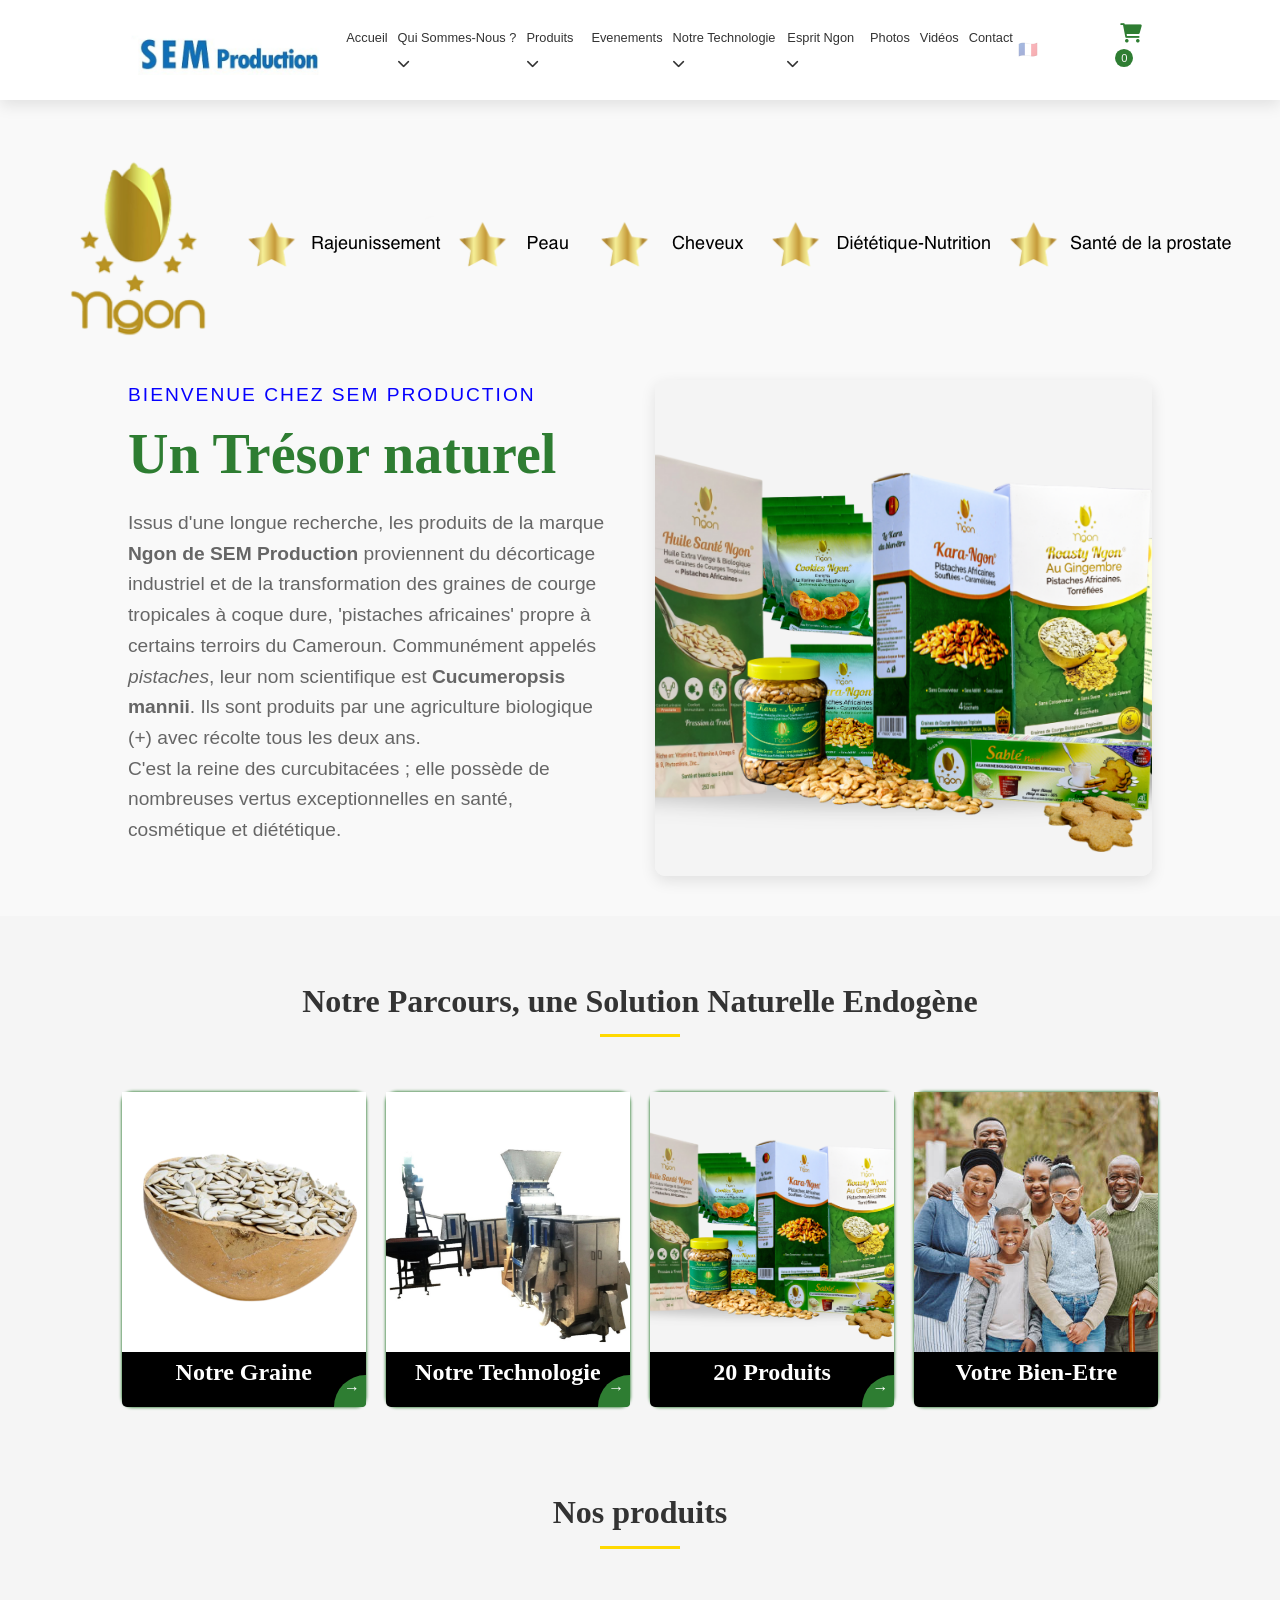
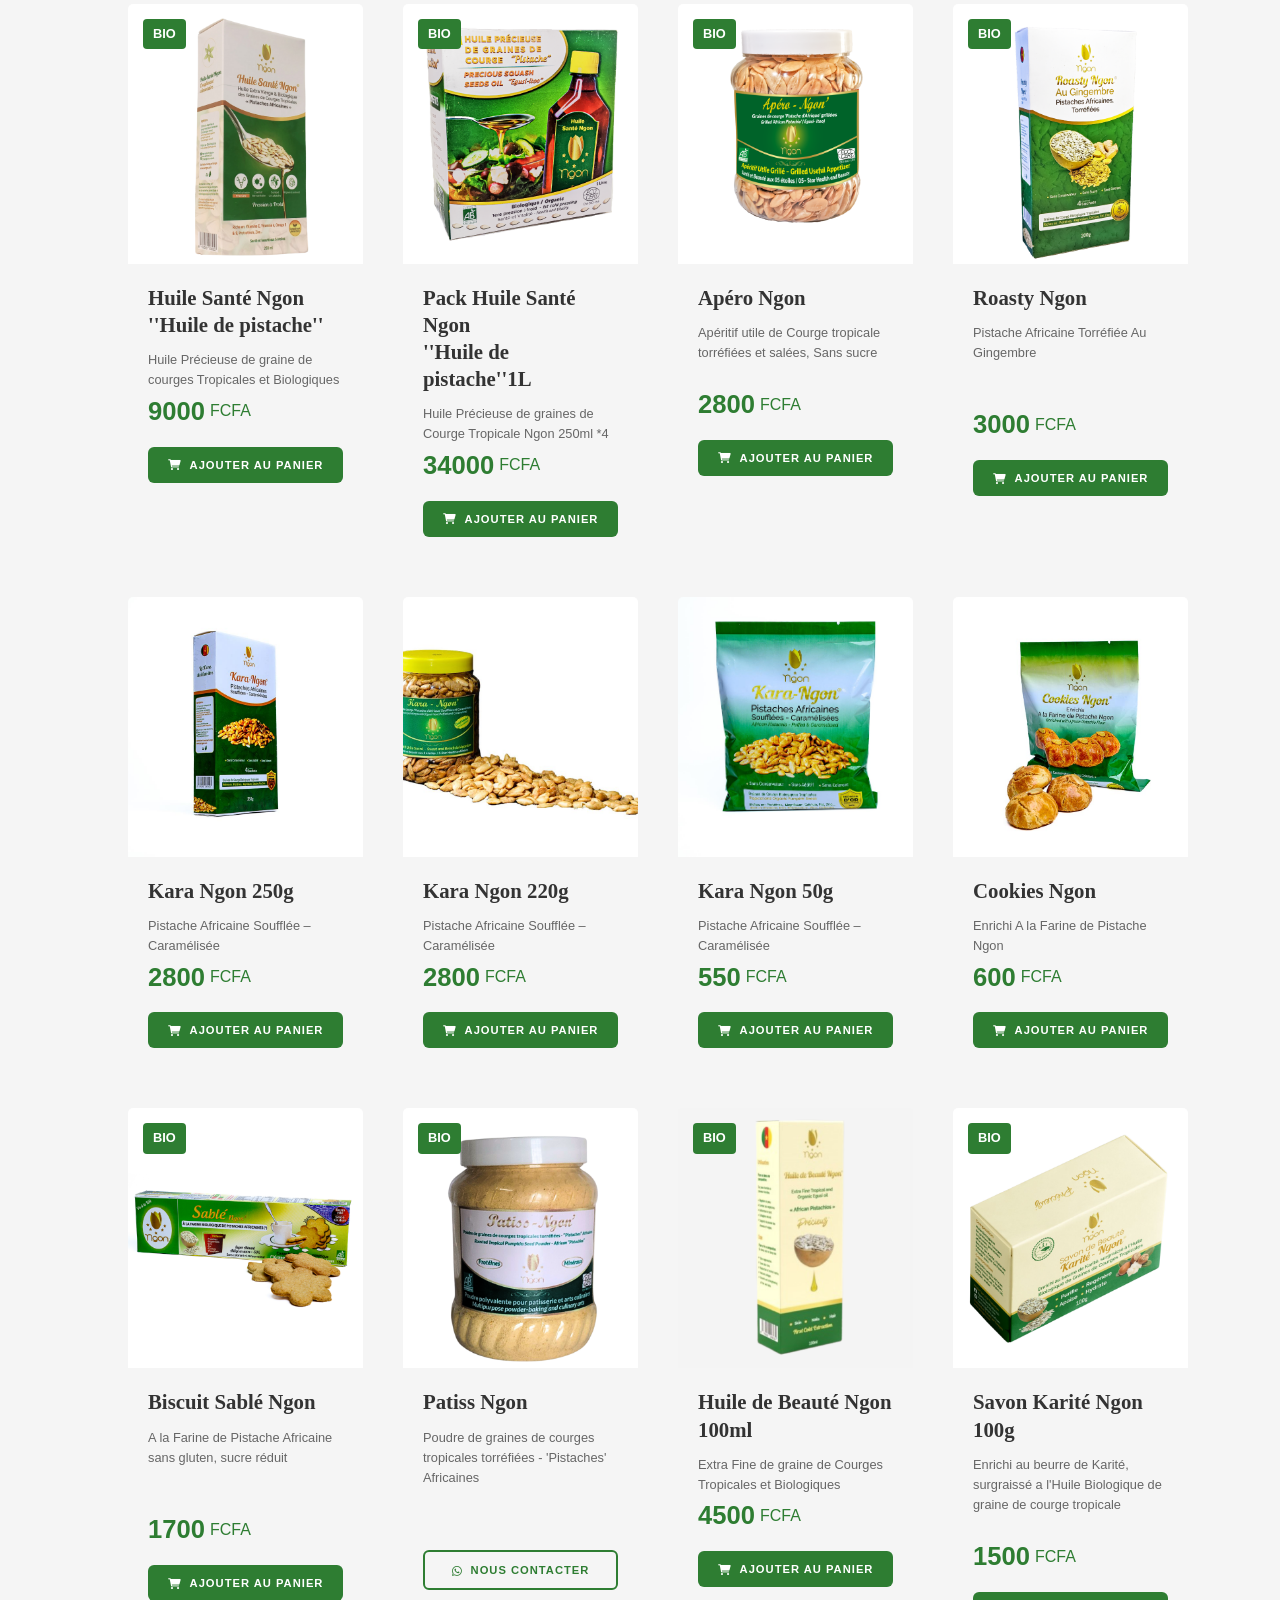
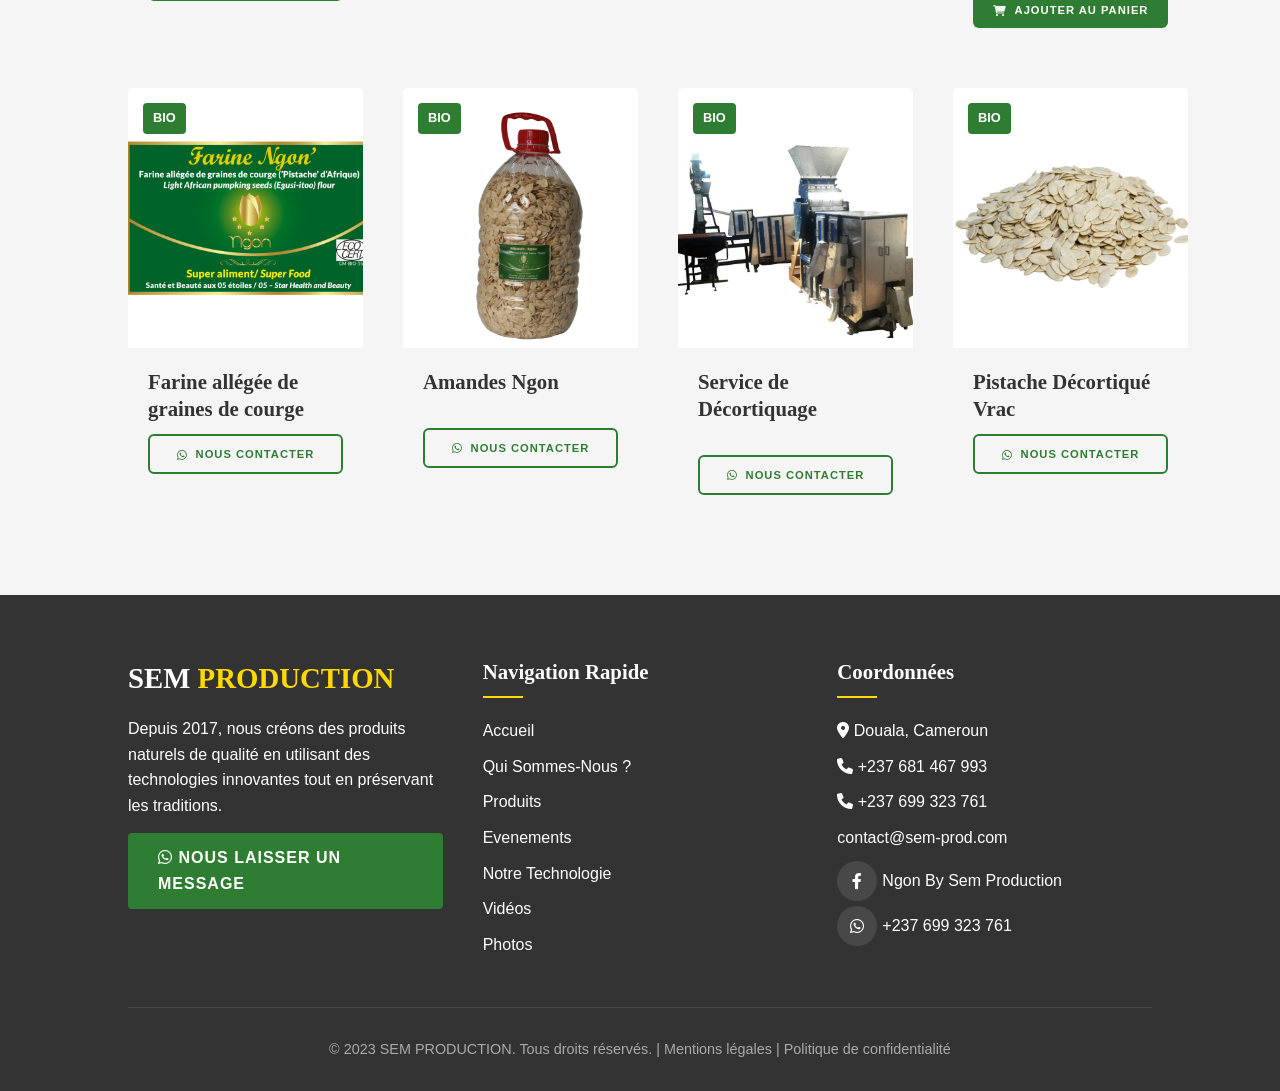
==== commit ed41b619: "modification du bug signaler sur netifly2" ====
--- a/index.html
+++ b/index.html
@@ -162,8 +162,8 @@
                 </p>
                 <!--<a href="#products-section" class="btn">Découvrir nos produits</a>-->
             </div>
-            <div class="hero-image">
-                <img src="/assets/images/Pack Complet.png" alt="SEM PRODUCTION - Produits naturels">
+            <div class="hero-image" style="background-image: url(assets/images/Pack_Complet.png) ; background-size: cover; background-position: center; background-repeat: no-repeat; width: 100%; height: 100%;">
+                <!--<img src="/assets/images/Pack_Complet.png" alt="SEM PRODUCTION - Produits naturels">-->
             </div>
         </div>
     </section>
@@ -203,7 +203,7 @@
             <div class="rubrique-item">
                 <a href="#products-section">
                     <div class="promo-text">
-                        <div class="product-img" style="background-image: url(assets/images/Pack\ Complet.png) ;"></div>
+                        <div class="product-img" style="background-image: url(assets/images/Pack_Complet.png) ;"></div>
                         <h2 data-i18n="section.path.products">20 Produits</h2>
                         <div class="go-corner">
                             <div class="go-arrow">→</div>
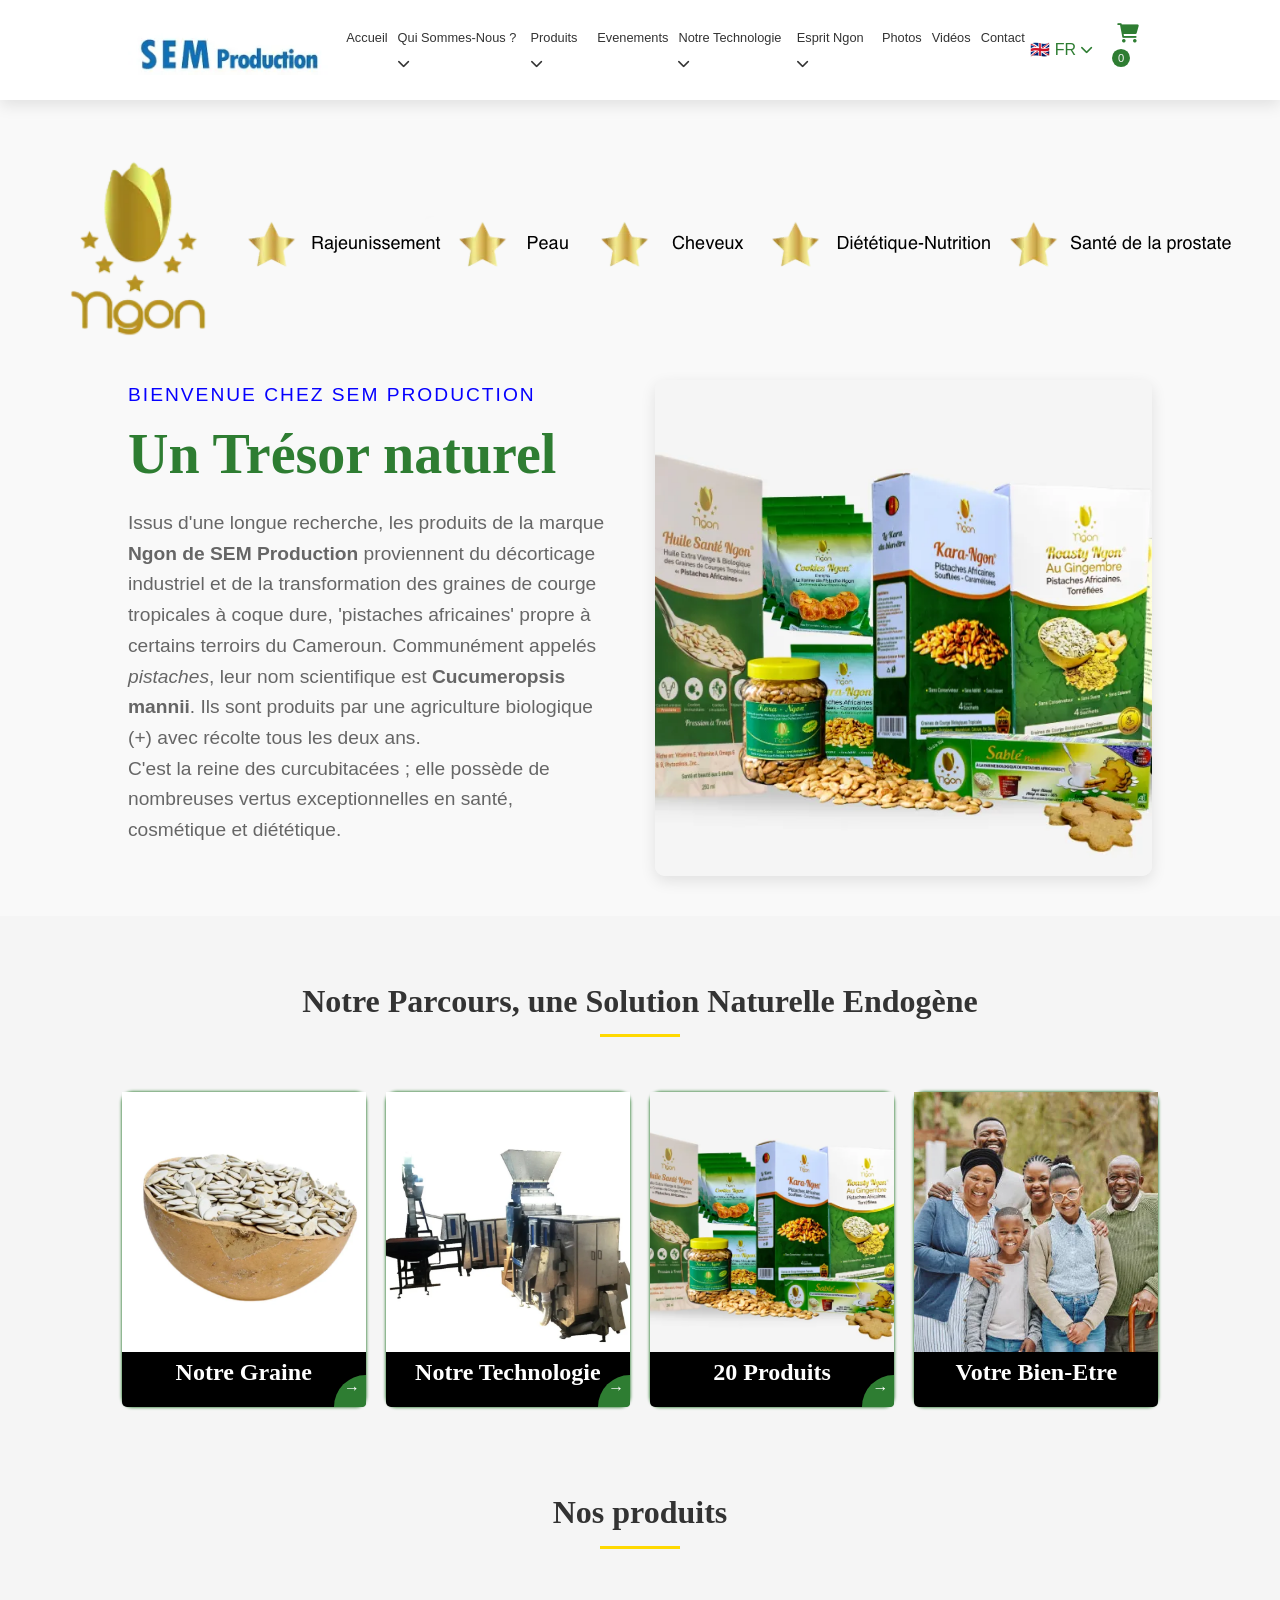
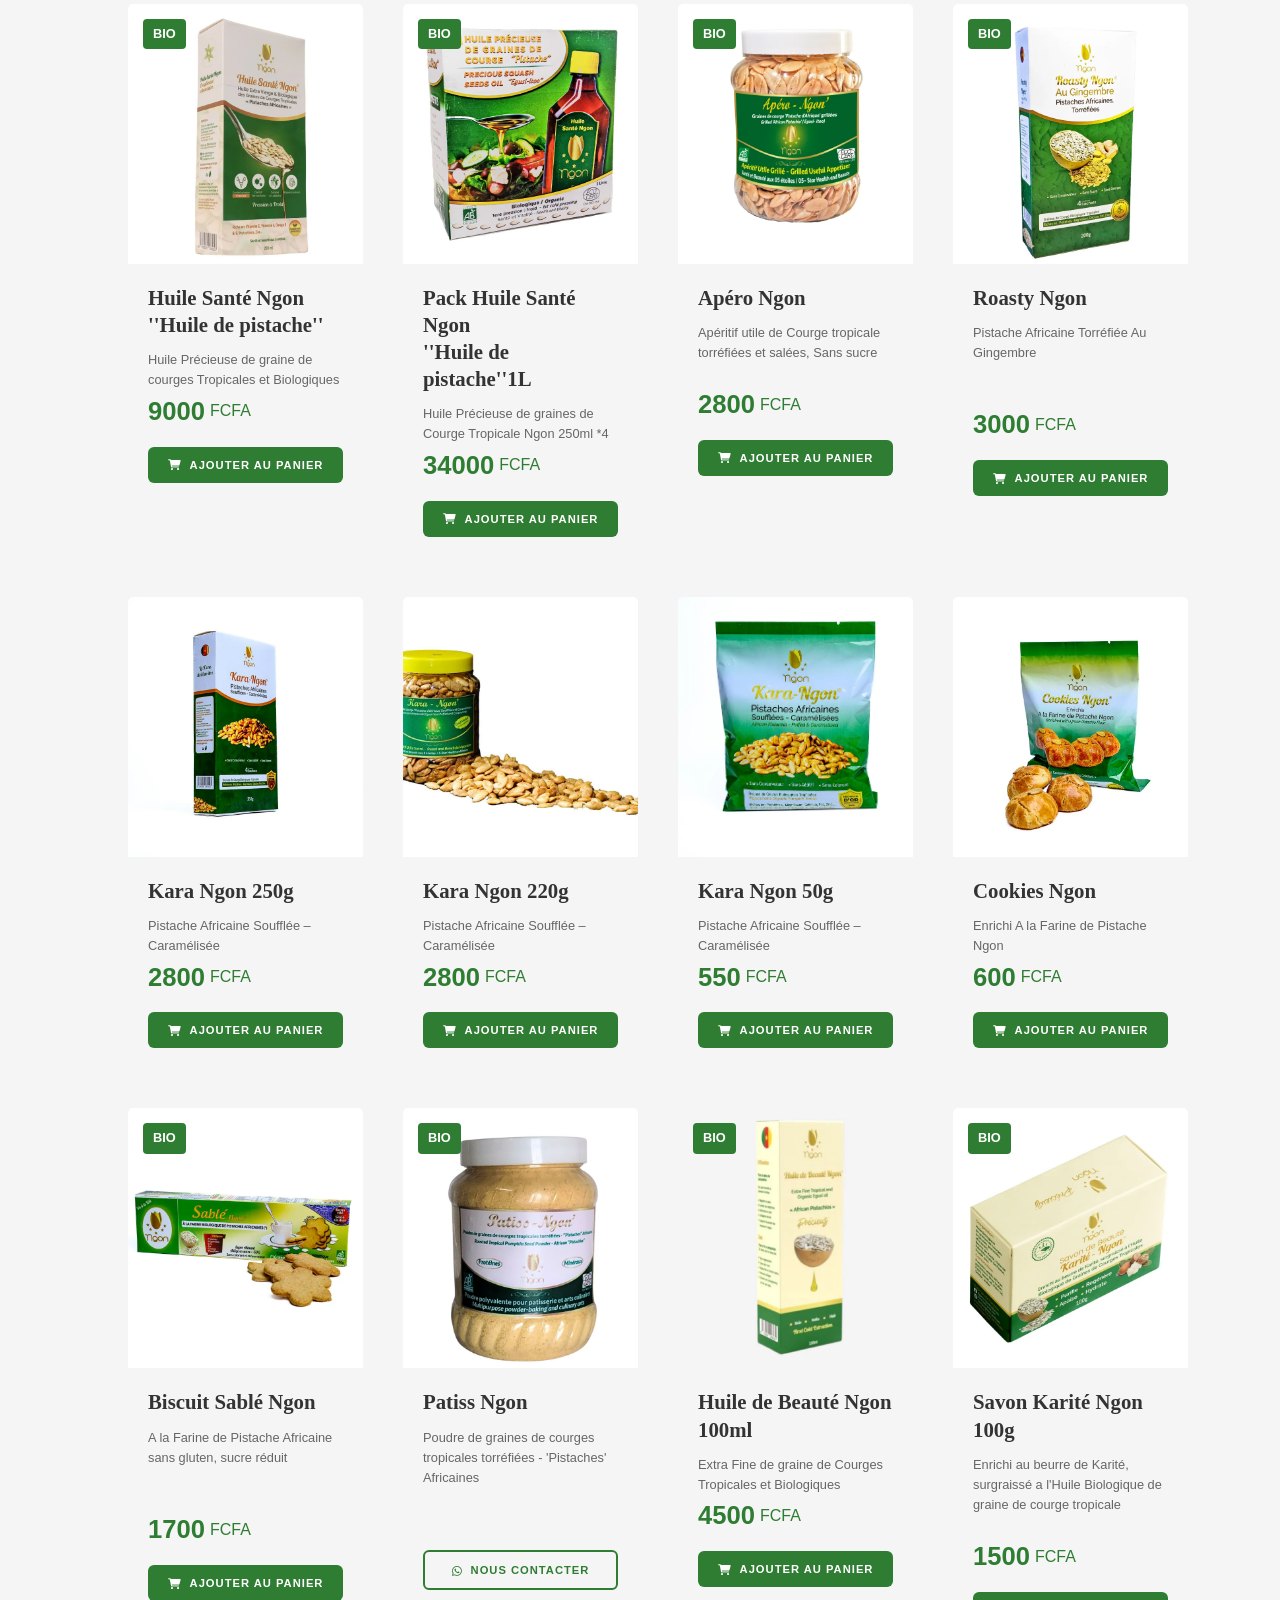
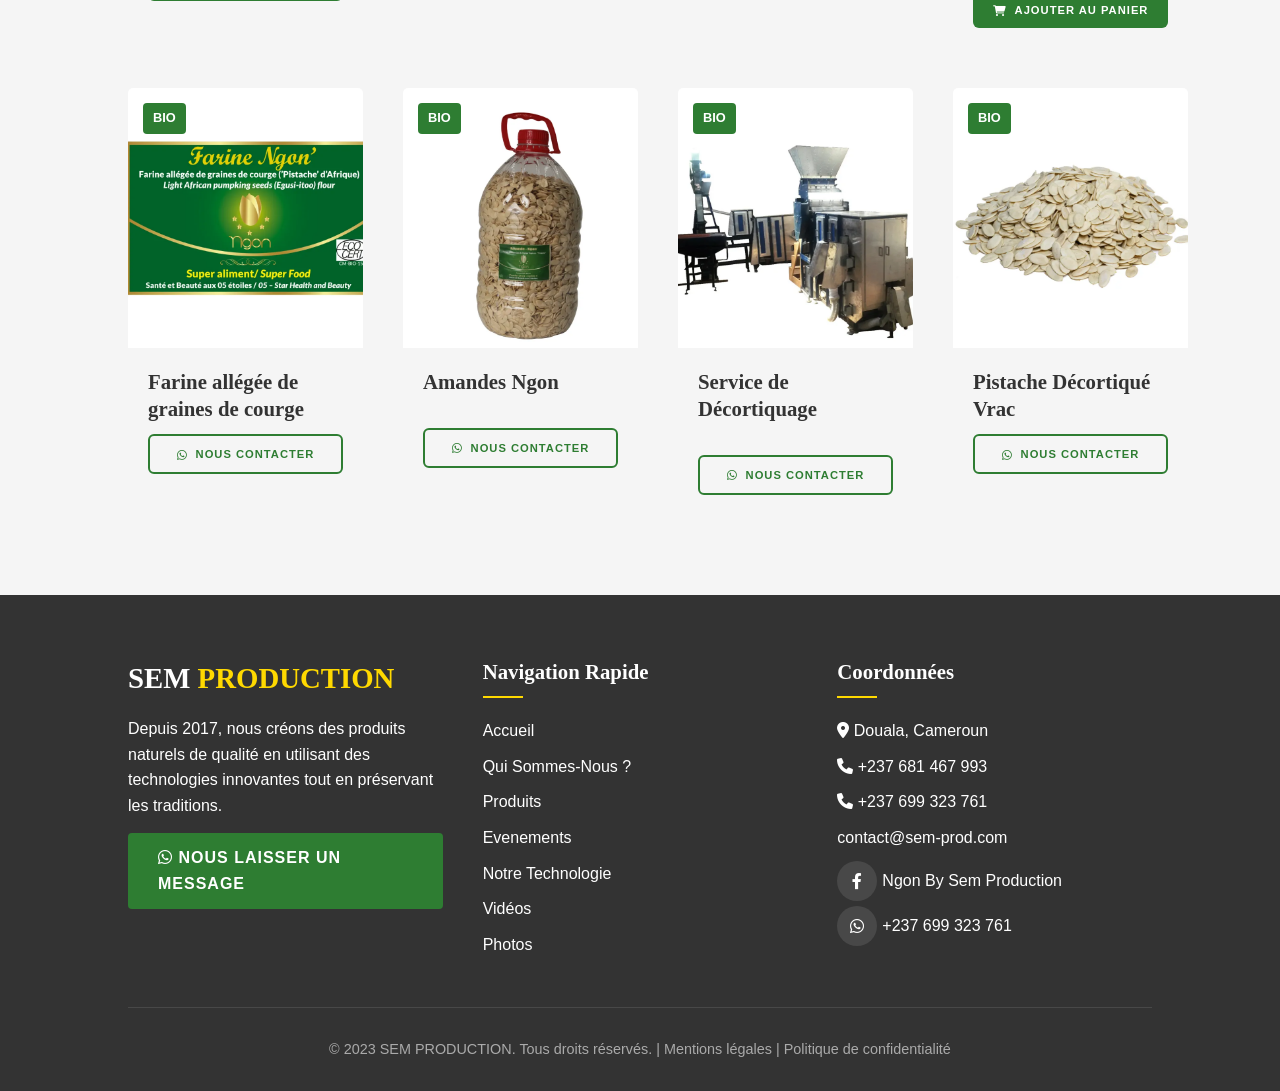
==== commit d56cbf3f: "internationalisation su site et optimisation des images" ====
--- a/index.html
+++ b/index.html
@@ -9,14 +9,16 @@
     <link rel="stylesheet" href="https://cdnjs.cloudflare.com/ajax/libs/font-awesome/6.4.0/css/all.min.css">
     <link rel="stylesheet" href="https://cdnjs.cloudflare.com/ajax/libs/font-awesome/6.0.0-beta3/css/all.min.css">
     <!-- Définition de l'icône du site (favicon) -->
-    <link rel="icon" type="image/png" href="assets/images/icon-logo.png">
-
+    <link rel="icon" type="image/webp" href="assets/images/icon-logo.webp">
+
+    <!-- Scripts product data (doit être chargé avant i18n.js) -->
+    <script src="js/product-data.js"></script>
     <!-- Scripts i18n -->
     <script src="js/i18n-data.js"></script>
     <script src="js/i18n.js"></script>
 
     <style>
-        .lang-switch {
+       /* .lang-switch {
             display: flex;
             align-items: center;
             margin-right: 15px;
@@ -38,7 +40,7 @@
         .lang-switch span {
             color: #fff;
             opacity: 0.5;
-        }
+        }*/
     </style>
 </head>
 
@@ -47,7 +49,7 @@
     <!-- Header -->
     <header id="header-id">
         <div class="container header-container">
-            <a href="index.html" class="logo"><img src="assets/images/logo.png" alt=""></a>
+            <a href="index.html" class="logo"><img src="assets/images/logo.webp" alt=""></a>
             <nav>
                 <ul>
                     <li><a href="index.html" data-i18n="nav.home">Accueil</a></li>
@@ -120,13 +122,13 @@
             <div class="icon-action">
                 <div class="lang-switch dropdown">
                     <a href="#" class="current-lang-display">
-                        <span id="current-lang-icon">🇫🇷</span> 
-                        <span id="current-lang-text">FR</span> 
+                        <span id="current-lang-icon">🇬🇧</span> 
+                        <span id="current-lang-text">EN</span>
                         <i class="fas fa-chevron-down" style="font-size: 0.8em;"></i>
                     </a>
                     <ul class="dropdown-menu">
+                        <li><a href="#" class="lang-selector" data-lang="en"><span>🇬🇧</span> English</a></li>
                         <li><a href="#" class="lang-selector" data-lang="fr"><span>🇫🇷</span> Français</a></li>
-                        <li><a href="#" class="lang-selector" data-lang="en"><span>🇬🇧</span> English</a></li>
                     </ul>
                 </div>
                 <div class="cart-icon" onclick="onlyopenCart()">
@@ -143,8 +145,8 @@
     <!-- Hero Section -->
     <section class="hero">
         <div class="content-image-etoiles">
-            <a href="index.html" class="logo logoeurogon"><img src="assets/images/logoNgon.png" alt=""></a>
-            <img id="cinq-etoiles" src="assets/images/5etoiles-ok.png" alt="">
+            <a href="index.html" class="logo logoeurogon"><img src="assets/images/logoNgon.webp" alt=""></a>
+            <img id="cinq-etoiles" src="assets/images/5etoiles-ok.webp" alt="">
         </div>
         <div class="container hero-container">
             <div class="hero-content">
@@ -162,8 +164,9 @@
                 </p>
                 <!--<a href="#products-section" class="btn">Découvrir nos produits</a>-->
             </div>
-            <div class="hero-image" style="background-image: url(assets/images/Pack_Complet.png) ; background-size: cover; background-position: center; background-repeat: no-repeat; width: 100%; height: 100%;">
-                <!--<img src="/assets/images/Pack_Complet.png" alt="SEM PRODUCTION - Produits naturels">-->
+            <div class="hero-image"
+                style="background-image: url(assets/images/Pack_Complet.webp) ; background-size: cover; background-position: center; background-repeat: no-repeat; width: 100%; height: 100%;">
+                <!--<img src="/assets/images/Pack_Complet.webp" alt="SEM PRODUCTION - Produits naturels">-->
             </div>
         </div>
     </section>
@@ -178,13 +181,13 @@
             <div class="rubrique-item large">
                 <a href="">
                     <div class="promo-text">
-                        <div class="product-img" style="background-image: url(assets/images/calebasse-pistache.png) ;">
+                        <div class="product-img" style="background-image: url(assets/images/calebasse-pistache.webp) ;">
                         </div>
                         <h2 data-i18n="section.path.seed">Notre Graine</h2>
                         <div class="go-corner">
                             <div class="go-arrow">→</div>
                         </div>
-                        <!--<img src="assets/images/calebasse-pistache.png" alt="" class="product-img">-->
+                        <!--<img src="assets/images/calebasse-pistache.webp" alt="" class="product-img">-->
                     </div>
                 </a>
             </div>
@@ -192,7 +195,7 @@
                 <a href="technologie.html">
                     <div class="promo-text">
                         <div class="product-img"
-                            style="background-image: url(assets/images/machine-a-decortiquer.png) ;"></div>
+                            style="background-image: url(assets/images/machine-a-decortiquer.webp) ;"></div>
                         <h2 data-i18n="section.path.tech">Notre Technologie</h2>
                         <div class="go-corner">
                             <div class="go-arrow">→</div>
@@ -203,7 +206,7 @@
             <div class="rubrique-item">
                 <a href="#products-section">
                     <div class="promo-text">
-                        <div class="product-img" style="background-image: url(assets/images/Pack_Complet.png) ;"></div>
+                        <div class="product-img" style="background-image: url(assets/images/Pack_Complet.webp) ;"></div>
                         <h2 data-i18n="section.path.products">20 Produits</h2>
                         <div class="go-corner">
                             <div class="go-arrow">→</div>
@@ -214,7 +217,7 @@
             <div class="rubrique-item">
                 <a href="espritngon.html#histoire-et-biens-faits">
                     <div class="promo-text">
-                        <div class="product-img" style="background-image: url(assets/images/famille-africaine6.png) ;">
+                        <div class="product-img" style="background-image: url(assets/images/famille-africaine6.webp) ;">
                         </div>
                         <h2 data-i18n="section.path.wellbeing">Votre Bien-Etre</h2>
                     </div>
@@ -235,35 +238,6 @@
                     const product = productsData;
                     console.log(product)
                     const container = document.getElementById('products-grid');
-                    /*if (product) {
-                        container.innerHTML = product.map(product =>`
-                            <div class="product-card" data-category="nutri-Sante">
-                                <a href=" detailproduit.html?id=${product.id}">
-                                <div class="product-img" style="background-image: url(${product.images[0]});">
-                                    <div class="product-badge">BIO</div>
-                                </div></a>
-                                <div class="product-content">
-                                    <h3 class="product-name">${product.names.fr}</h3>
-                                    <p class="product-description">${product.brand.fr}</p>
-                                    
-                                    <div class="product-price">
-                                    ${product.formats[0].price} <span class="price-currency">FCFA</span>
-                                    </div>
-                                    
-                                    <div class="product-actions">
-                                        <button class="btn btn-primary btn-cart add-to-cart" data-product="${product.names.fr}" data-price="${product.formats[0].price}">
-                                            <i class="fas fa-shopping-cart"></i> 
-                                        </button>
-                                        <button class="btn btn-secondary btn-checkout-platform" onclick="commandeDirect('${product.names.fr.replace(/'/g, "\\'")}', ${product.formats[0].price})"  data-product="${product.names.fr}" data-price="${product.formats[0].price}">
-                                            <i class="fab fa-whatsapp"></i> Commander
-                                        </button>
-                                    </div>
-                                </div>
-                            </div>
-                            
-                        `).join('');
-                        return;
-                    }*/
                     if (product) {
                         const lang = localStorage.getItem('siteLang') || 'fr';
                         container.innerHTML = product.map(product => {
@@ -320,6 +294,26 @@
                 }
                 // Charger les détails du produit au chargement de la page
                 document.addEventListener('DOMContentLoaded', displayProductDetails);
+
+                // Re-render product cards whenever the language changes (no page refresh needed)
+                window.addEventListener('languageChanged', function (e) {
+                    displayProductDetails();
+                    // Re-apply i18n translations to the newly rendered dynamic elements
+                    // (data-i18n attributes inside the cards like badge.bio, btn.add_cart, etc.)
+                    if (window.translations && window.applyTranslations) {
+                        window.applyTranslations(e.detail.language);
+                    } else {
+                        // Fallback: manually apply translations to data-i18n elements
+                        const lang = e.detail.language;
+                        const dict = window.translations && window.translations[lang];
+                        if (dict) {
+                            document.querySelectorAll('[data-i18n]').forEach(el => {
+                                const key = el.getAttribute('data-i18n');
+                                if (dict[key]) el.innerHTML = dict[key];
+                            });
+                        }
+                    }
+                });
             </script>
             <div class="products-grid" id="products-grid">
                 <!-- Produit 1 -->
@@ -502,6 +496,5 @@
 </footer>
 
 <script src="js/script.js" defer></script>
-<script src="js/product-data.js"></script>
 
 </html>
--- a/css/style.css
+++ b/css/style.css
@@ -177,10 +177,10 @@
             box-shadow: var(--shadow);
             opacity: 0;
             visibility: hidden;
-            transform: translateY(10px);
+            transform: translateY(-20px);
             transition: var(--transition);
             z-index: 100;
-            display: felx;
+            display: flex;
             flex-direction: column;
         }
 
@@ -250,13 +250,17 @@
 
         .lang-switch .dropdown-menu {
             min-width: 150px;
-            transform: translateX(-30%);
+            transform: translateX(-30%) translateY(-20px);
             top: 100%;
             margin-top: 10px;
             border-radius: 8px;
             box-shadow: 0 10px 25px rgba(0, 0, 0, 0.15);
             overflow: hidden;
             border: 1px solid #eee;
+        }
+
+        .lang-switch:hover .dropdown-menu {
+            transform: translateX(-30%) translateY(0);
         }
 
         .lang-switch .lang-selector {
@@ -1751,18 +1755,33 @@
             .dropdown-menu {
                 display: none;
                 position: static;
-                opacity: 1;
-                visibility: visible;
-                transform: none;
+                opacity: 0;
+                visibility: hidden;
+                transform: translateY(-20px);
                 box-shadow: none;
                 margin-top: 10px;
                 margin-left: 15px;
-            }
-
-            .dropdown:hover .dropdown-menu,
-            .dropdown.active .dropdown-menu {
+                transition: var(--transition);
+            }
+
+            .dropdown.active > .dropdown-menu,
+            .lang-switch.active > .dropdown-menu {
+                display: block;
                 opacity: 1;
                 visibility: visible;
+                transform: translateY(0);
+            }
+
+            /* Le menu langue reste en position absolue, ancré à droite de l'écran */
+            .lang-switch .dropdown-menu {
+                position: absolute;
+                right: 0;
+                left: auto;
+                transform: translateY(-20px);
+                min-width: 150px;
+            }
+
+            .lang-switch.active > .dropdown-menu {
                 transform: translateY(0);
             }
 
@@ -2031,6 +2050,16 @@
 
             .dropdown-menu {
                 display: none;
+                opacity: 0;
+                transform: translateY(-20px);
+                transition: var(--transition);
+            }
+
+            .lang-switch.active .dropdown-menu,
+            .dropdown.active .dropdown-menu {
+                display: block !important;
+                opacity: 1;
+                transform: translateY(0);
             }
 
             .about-content,
